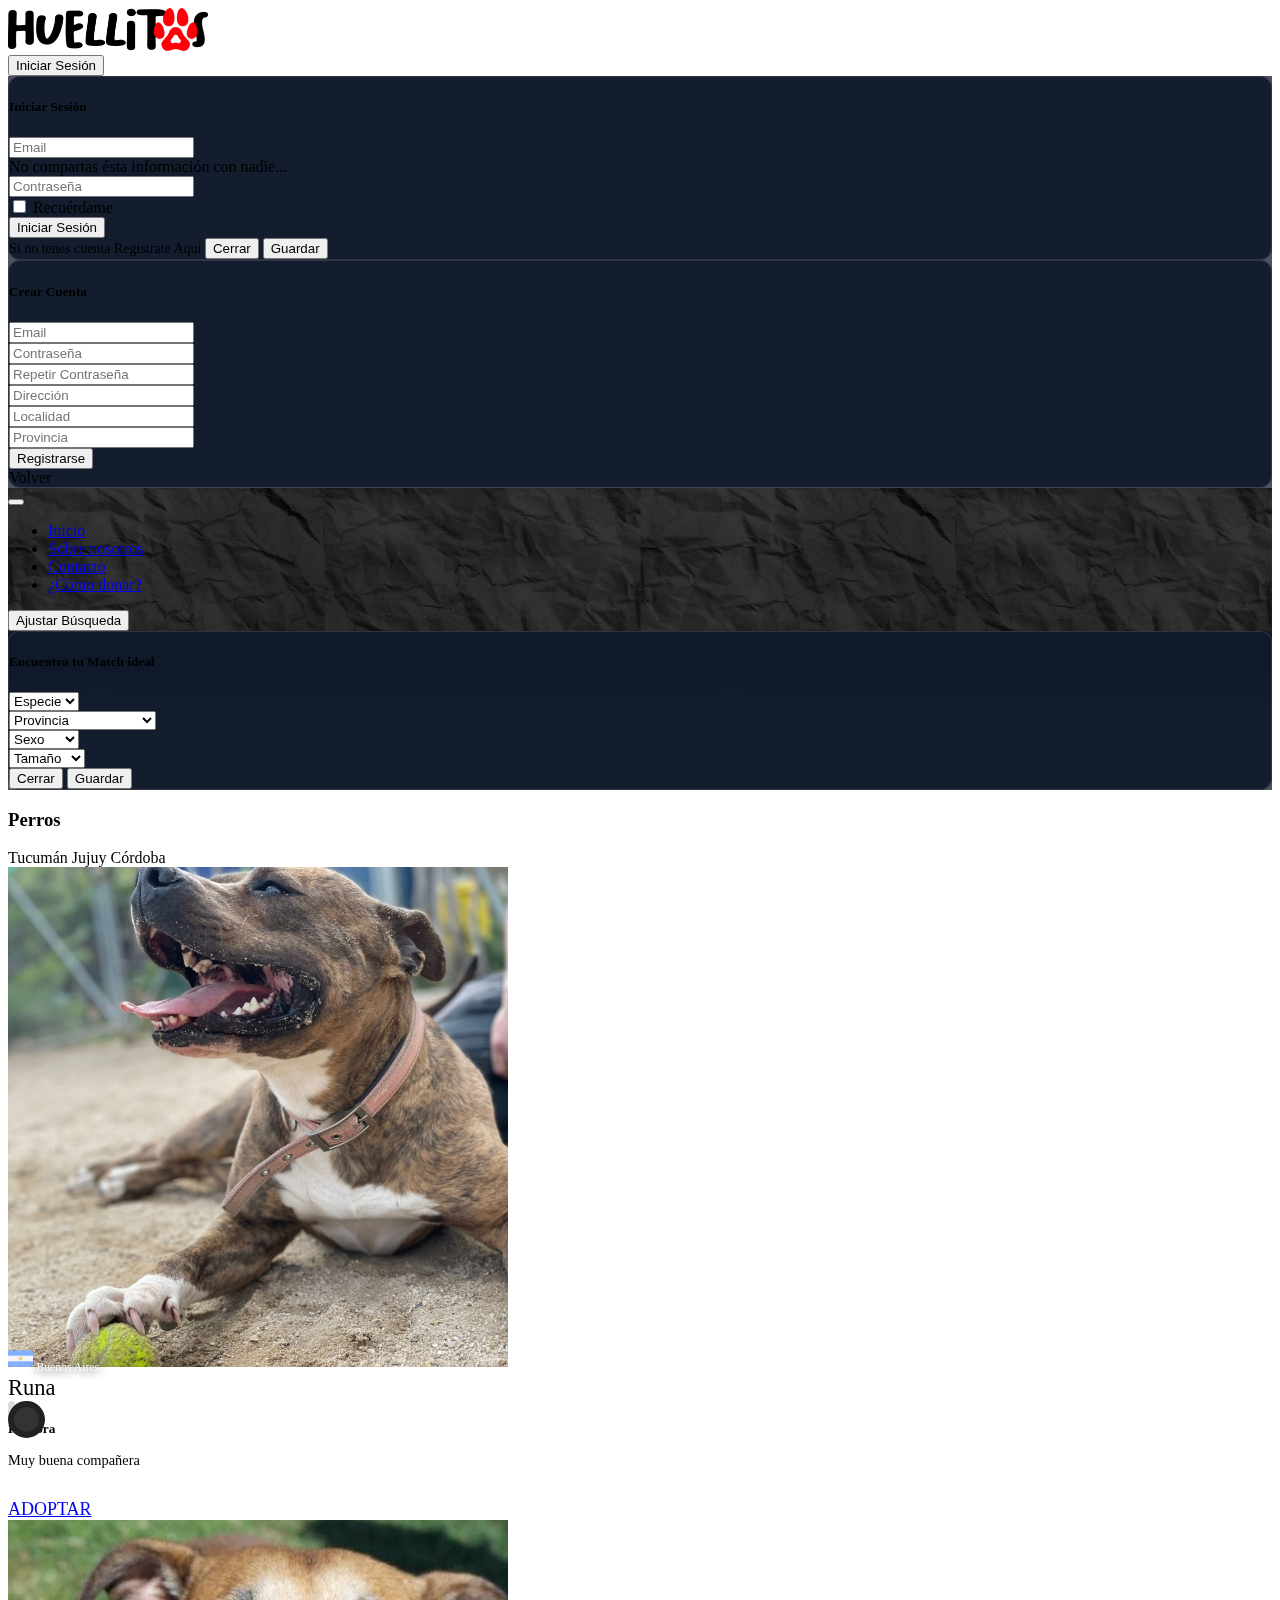
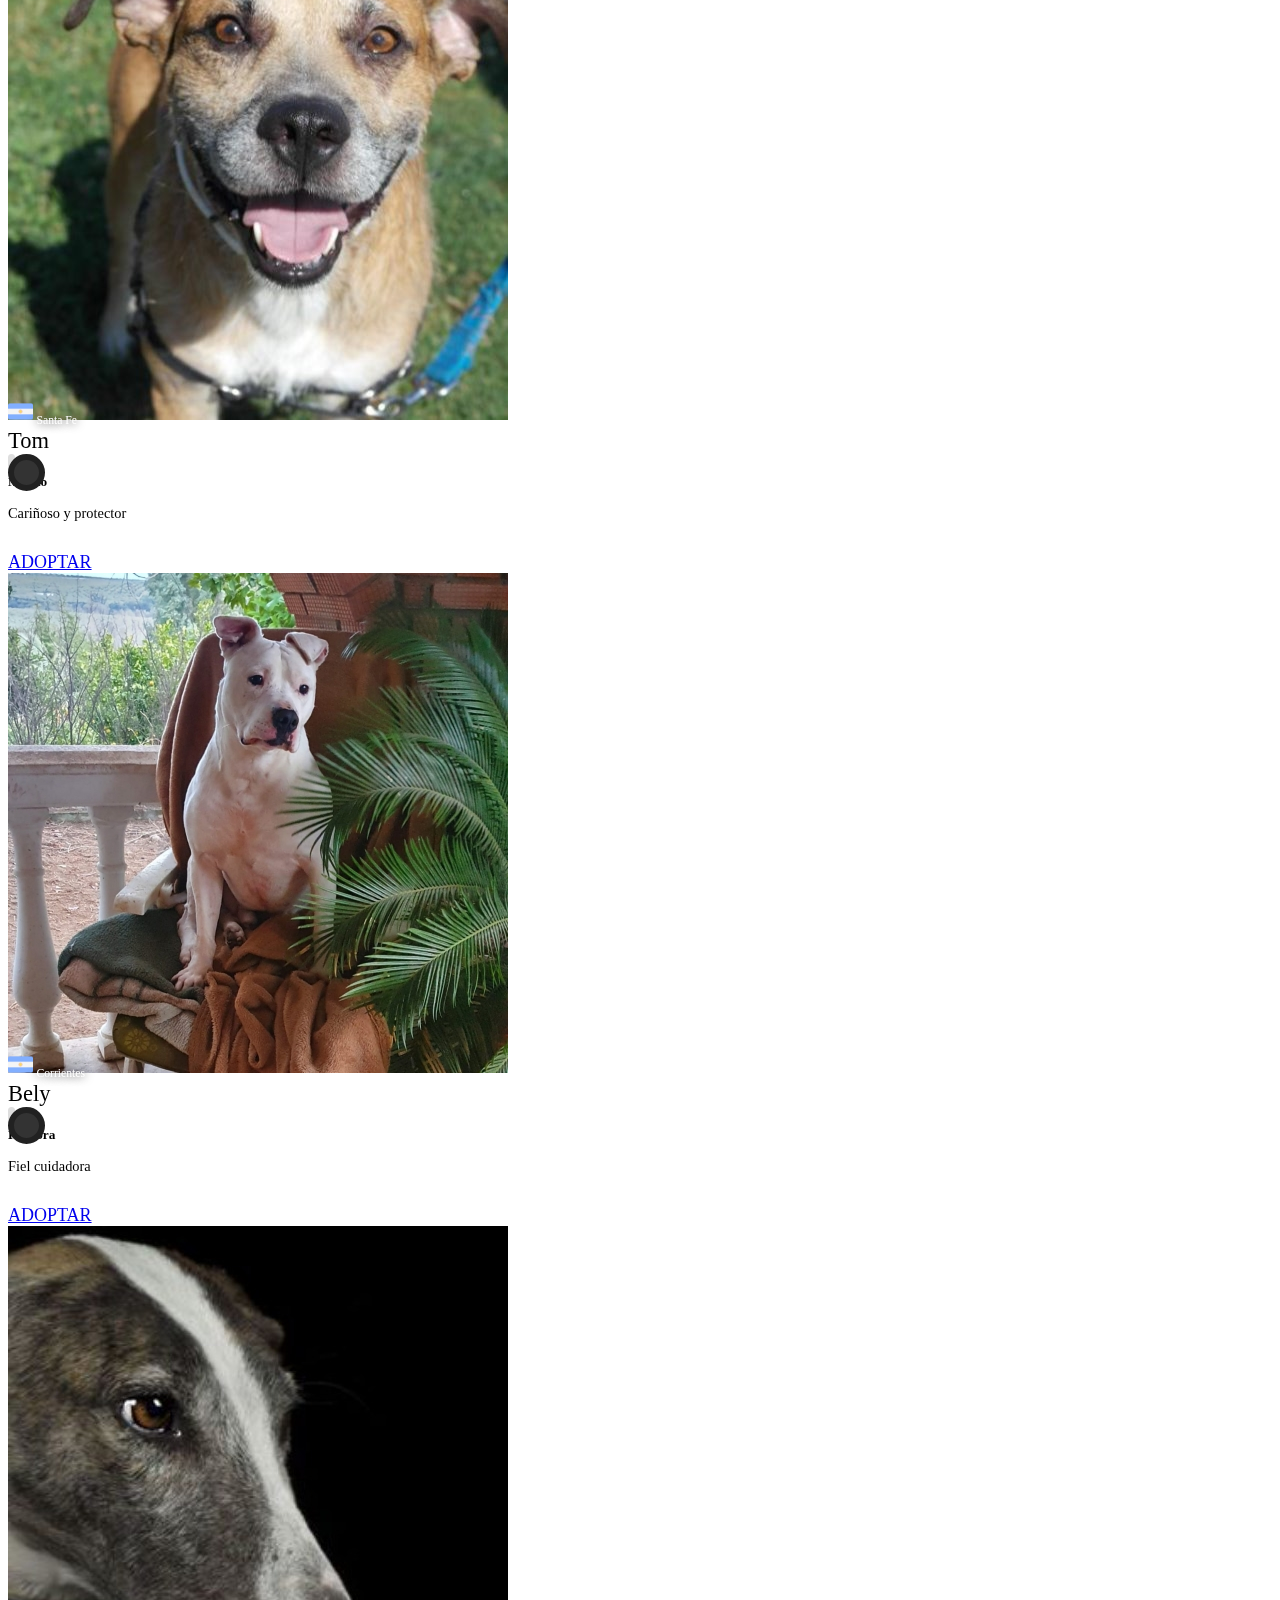
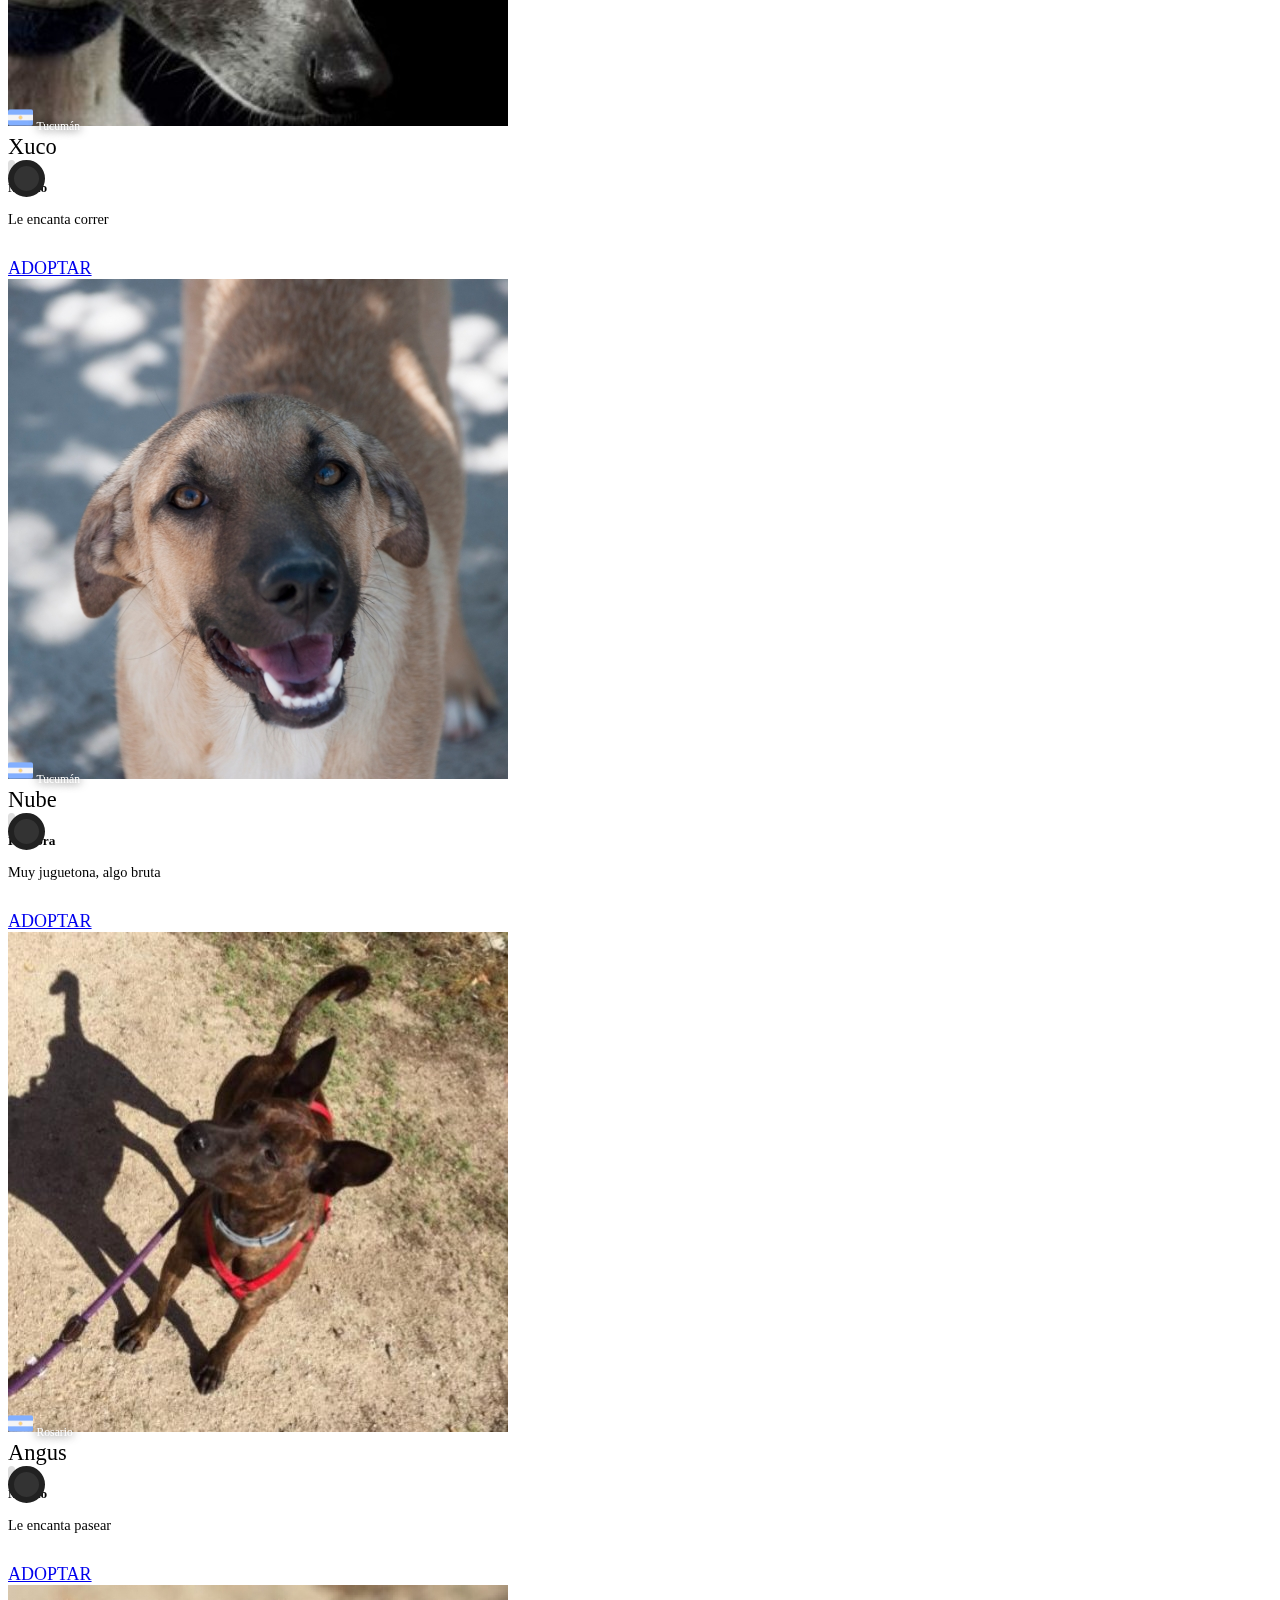
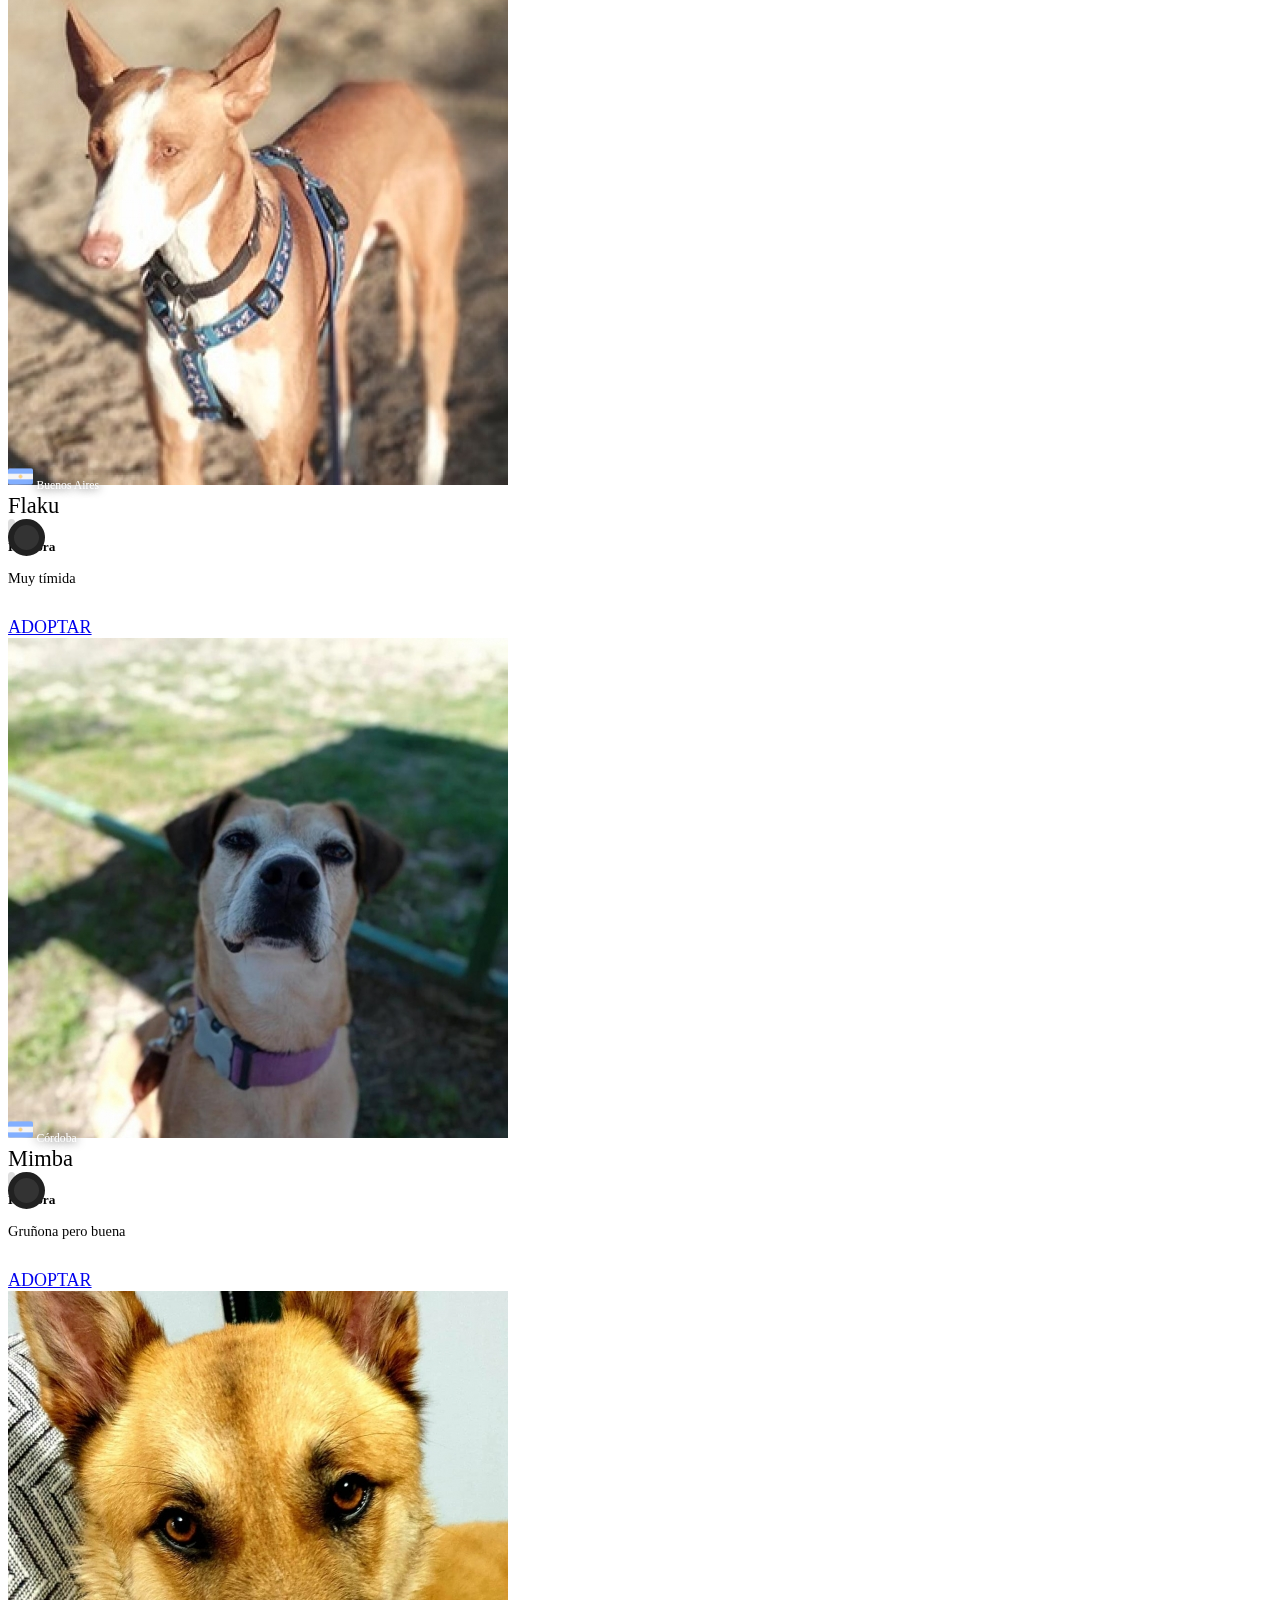
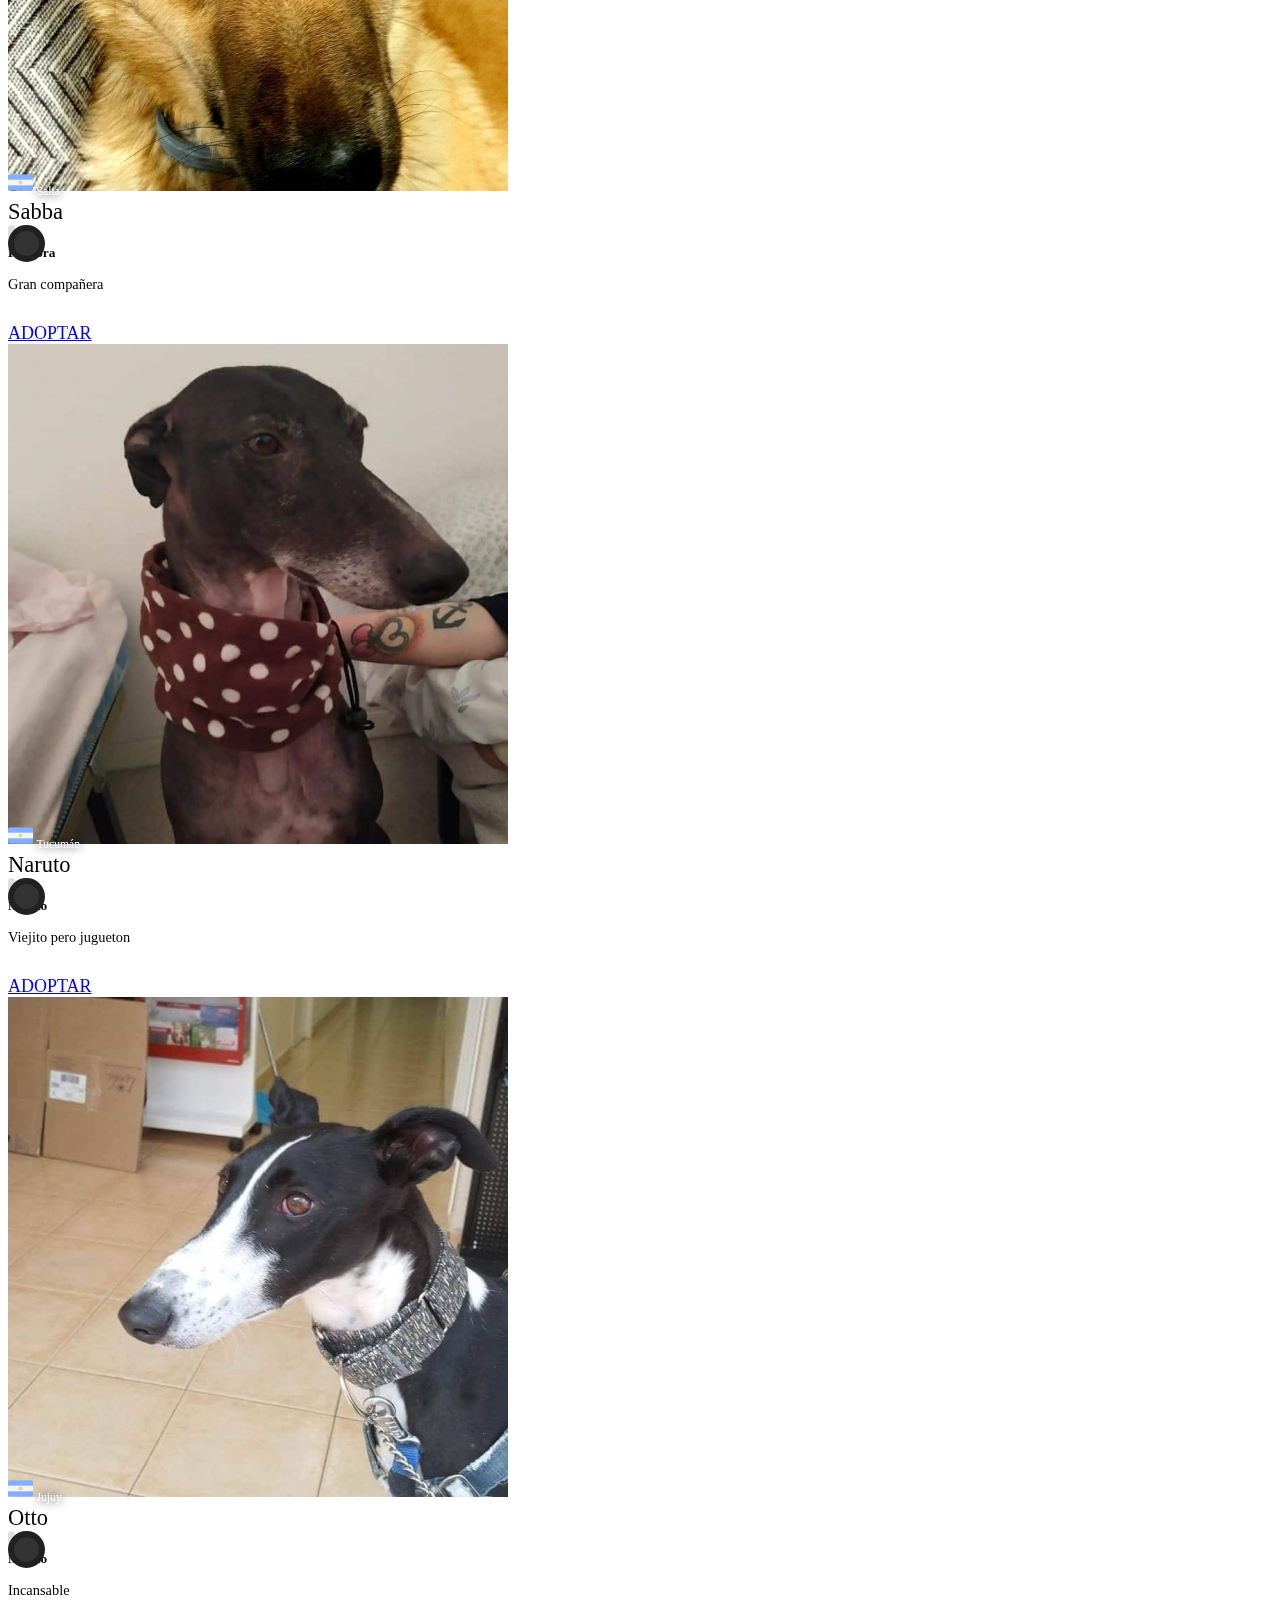
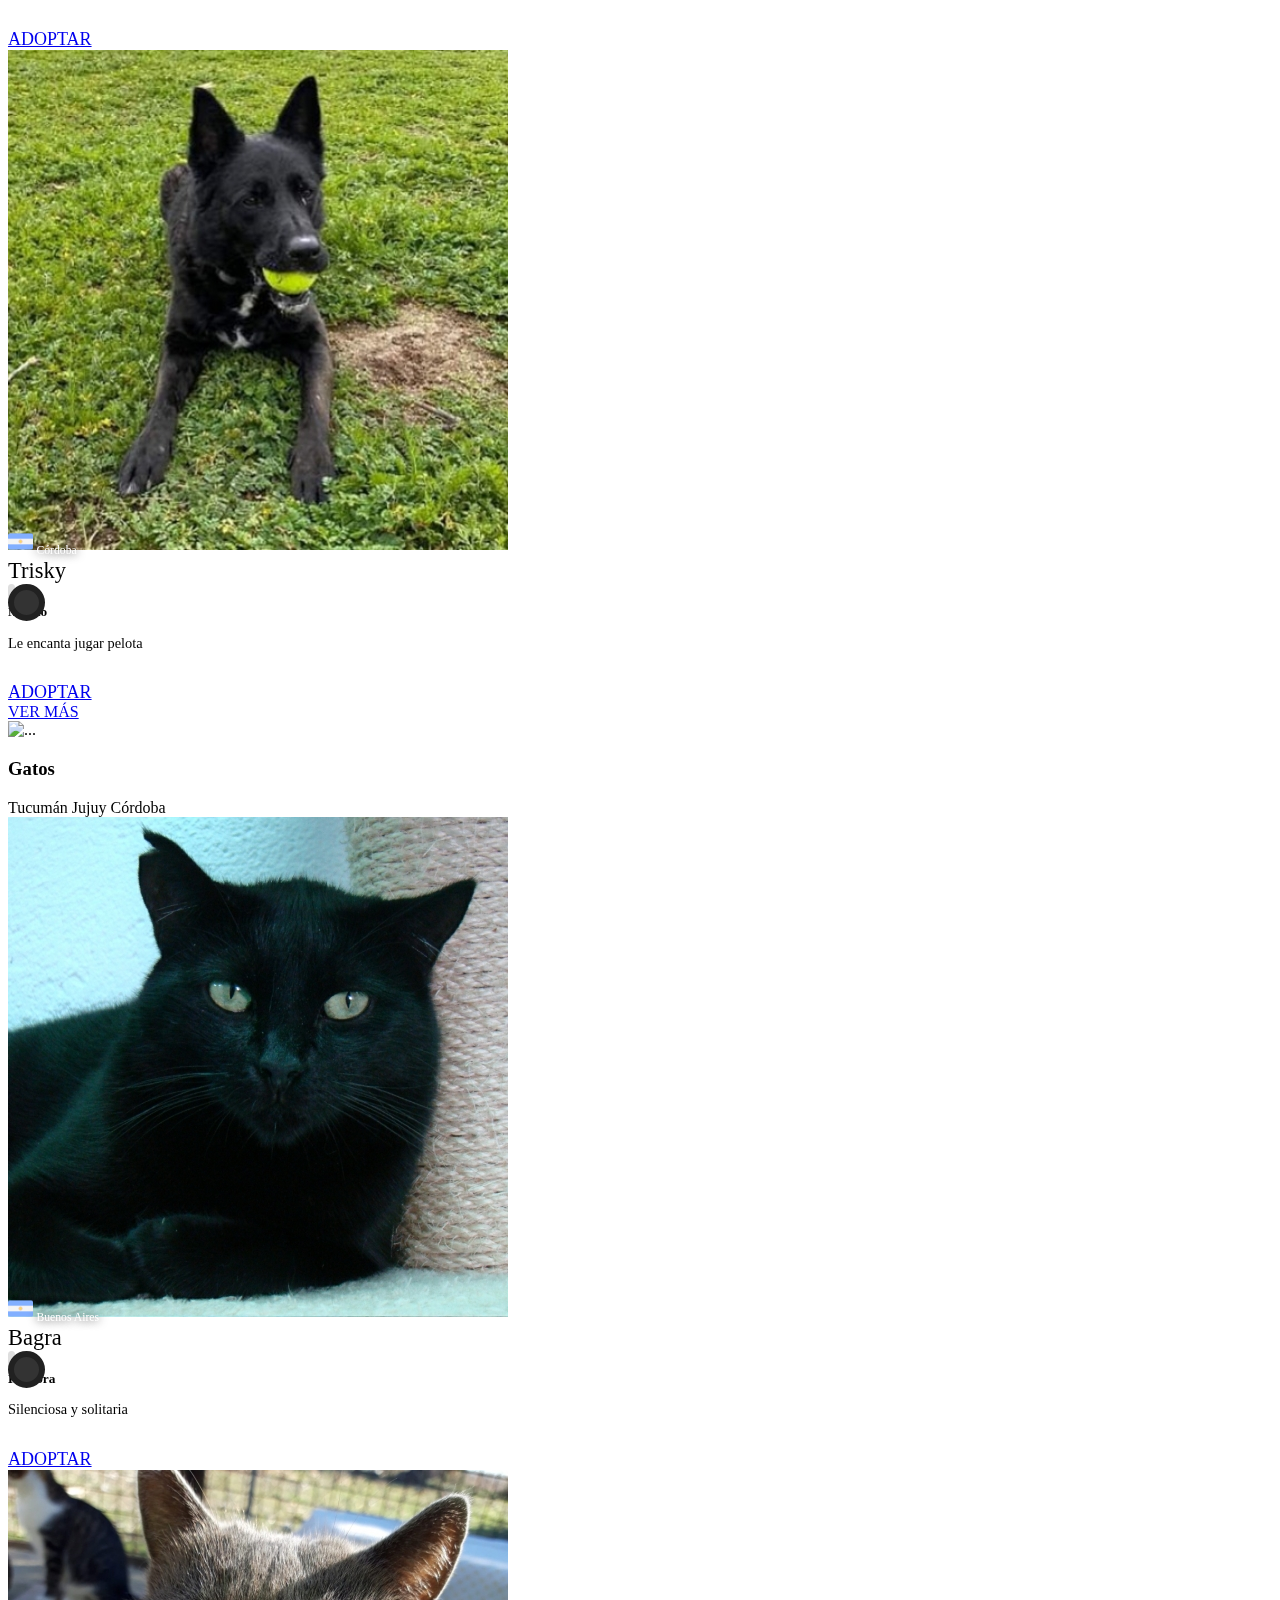
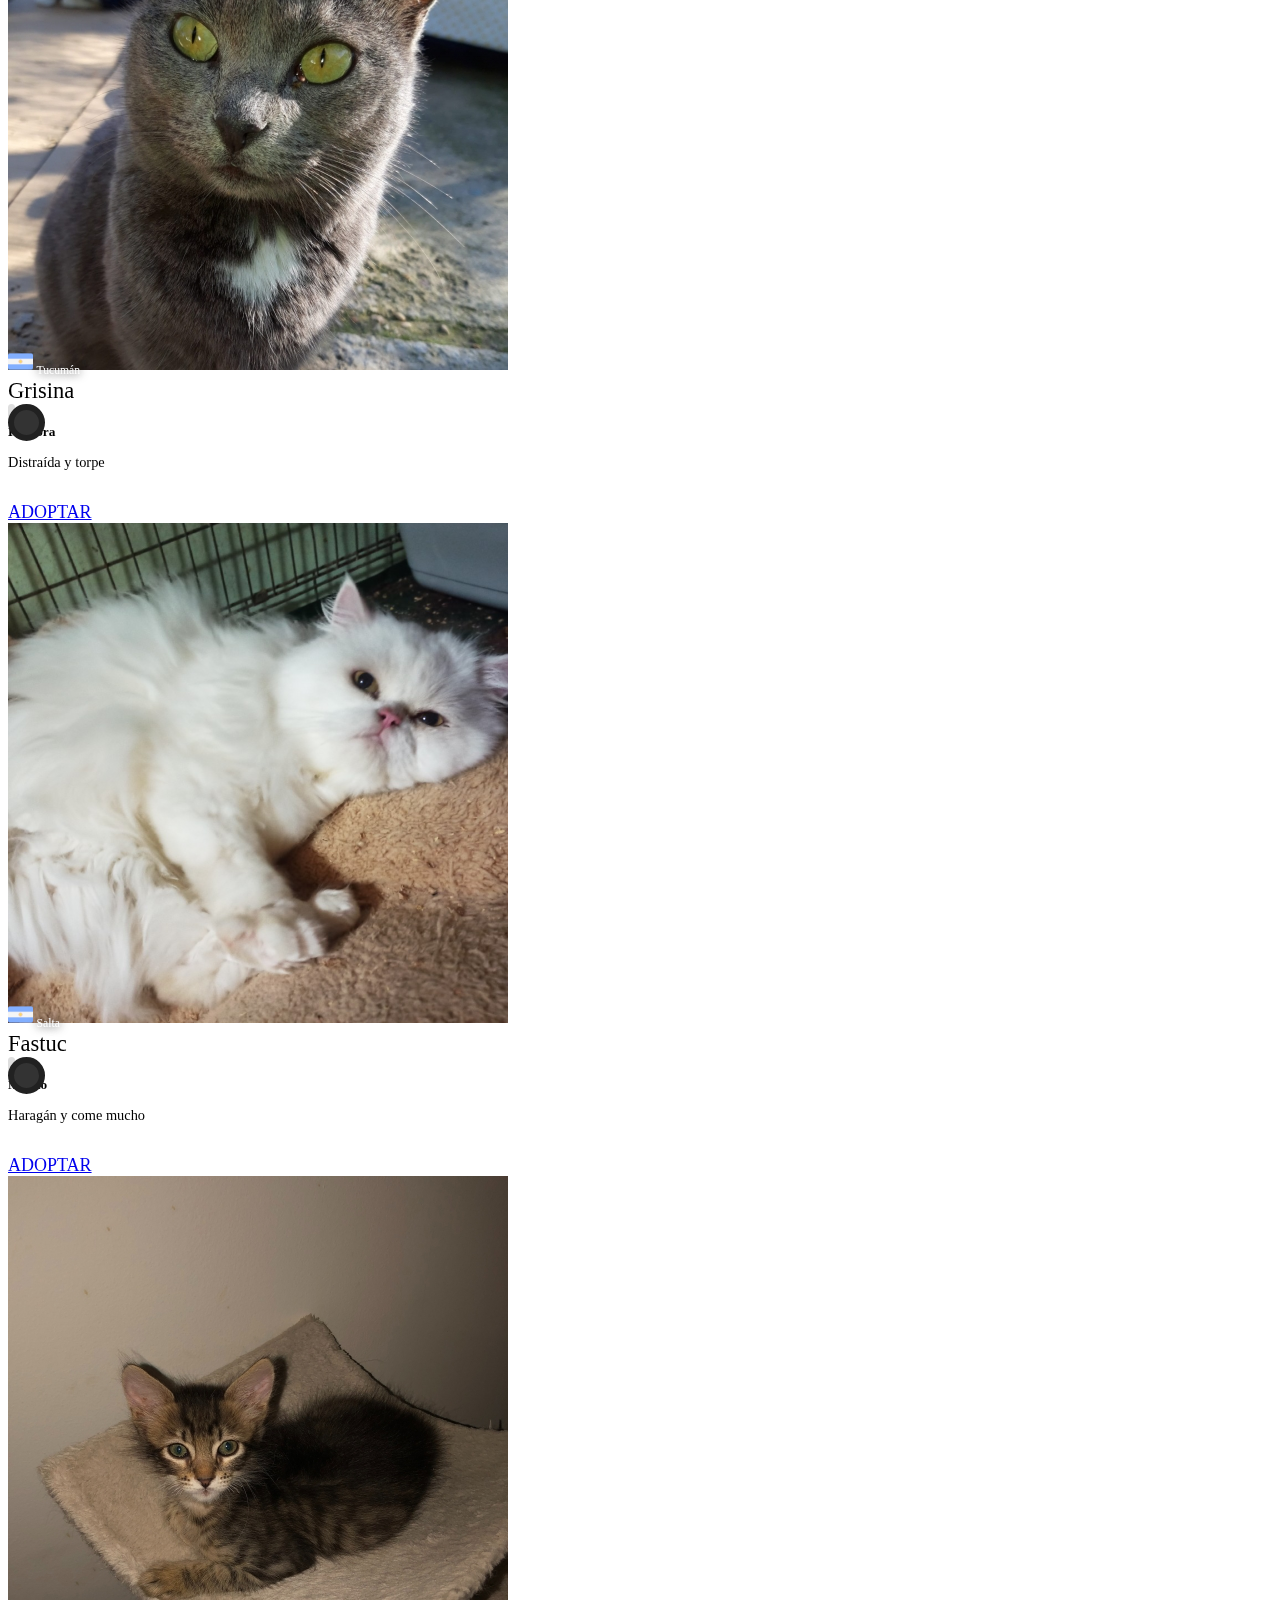
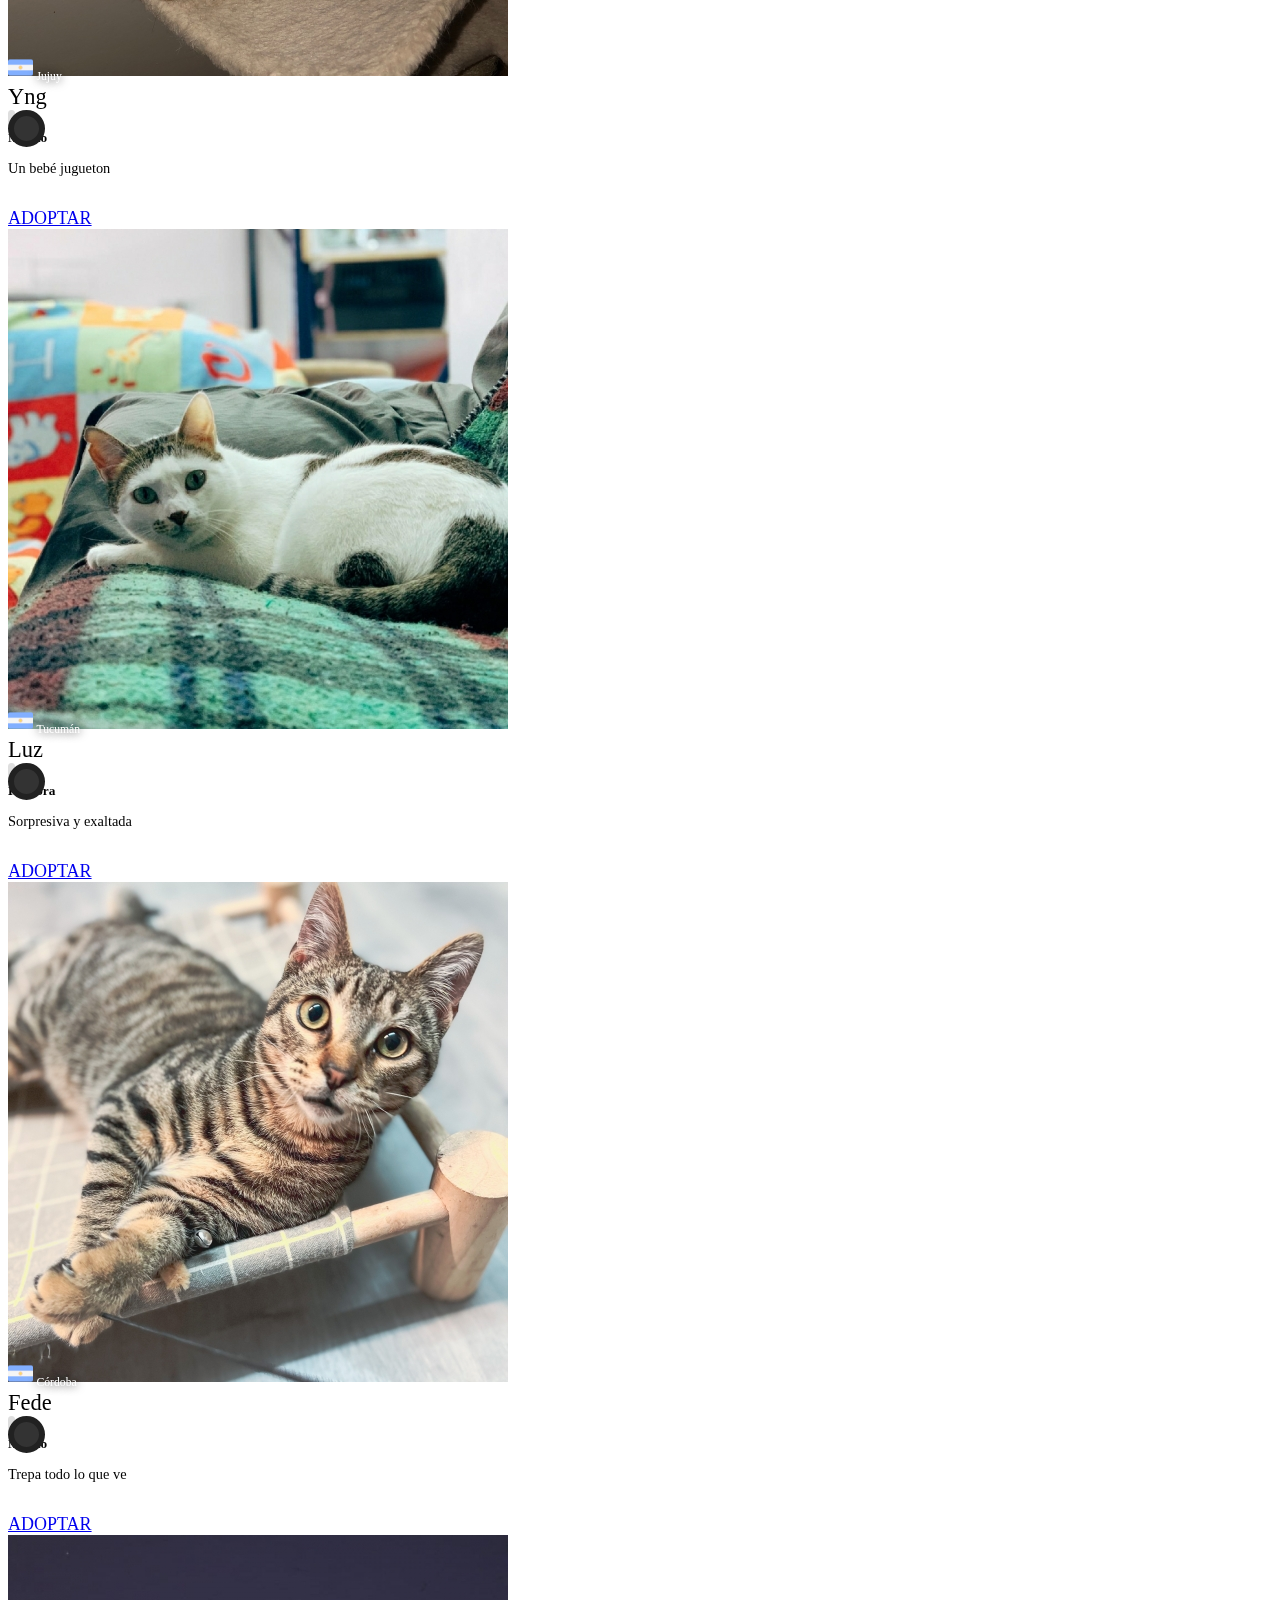
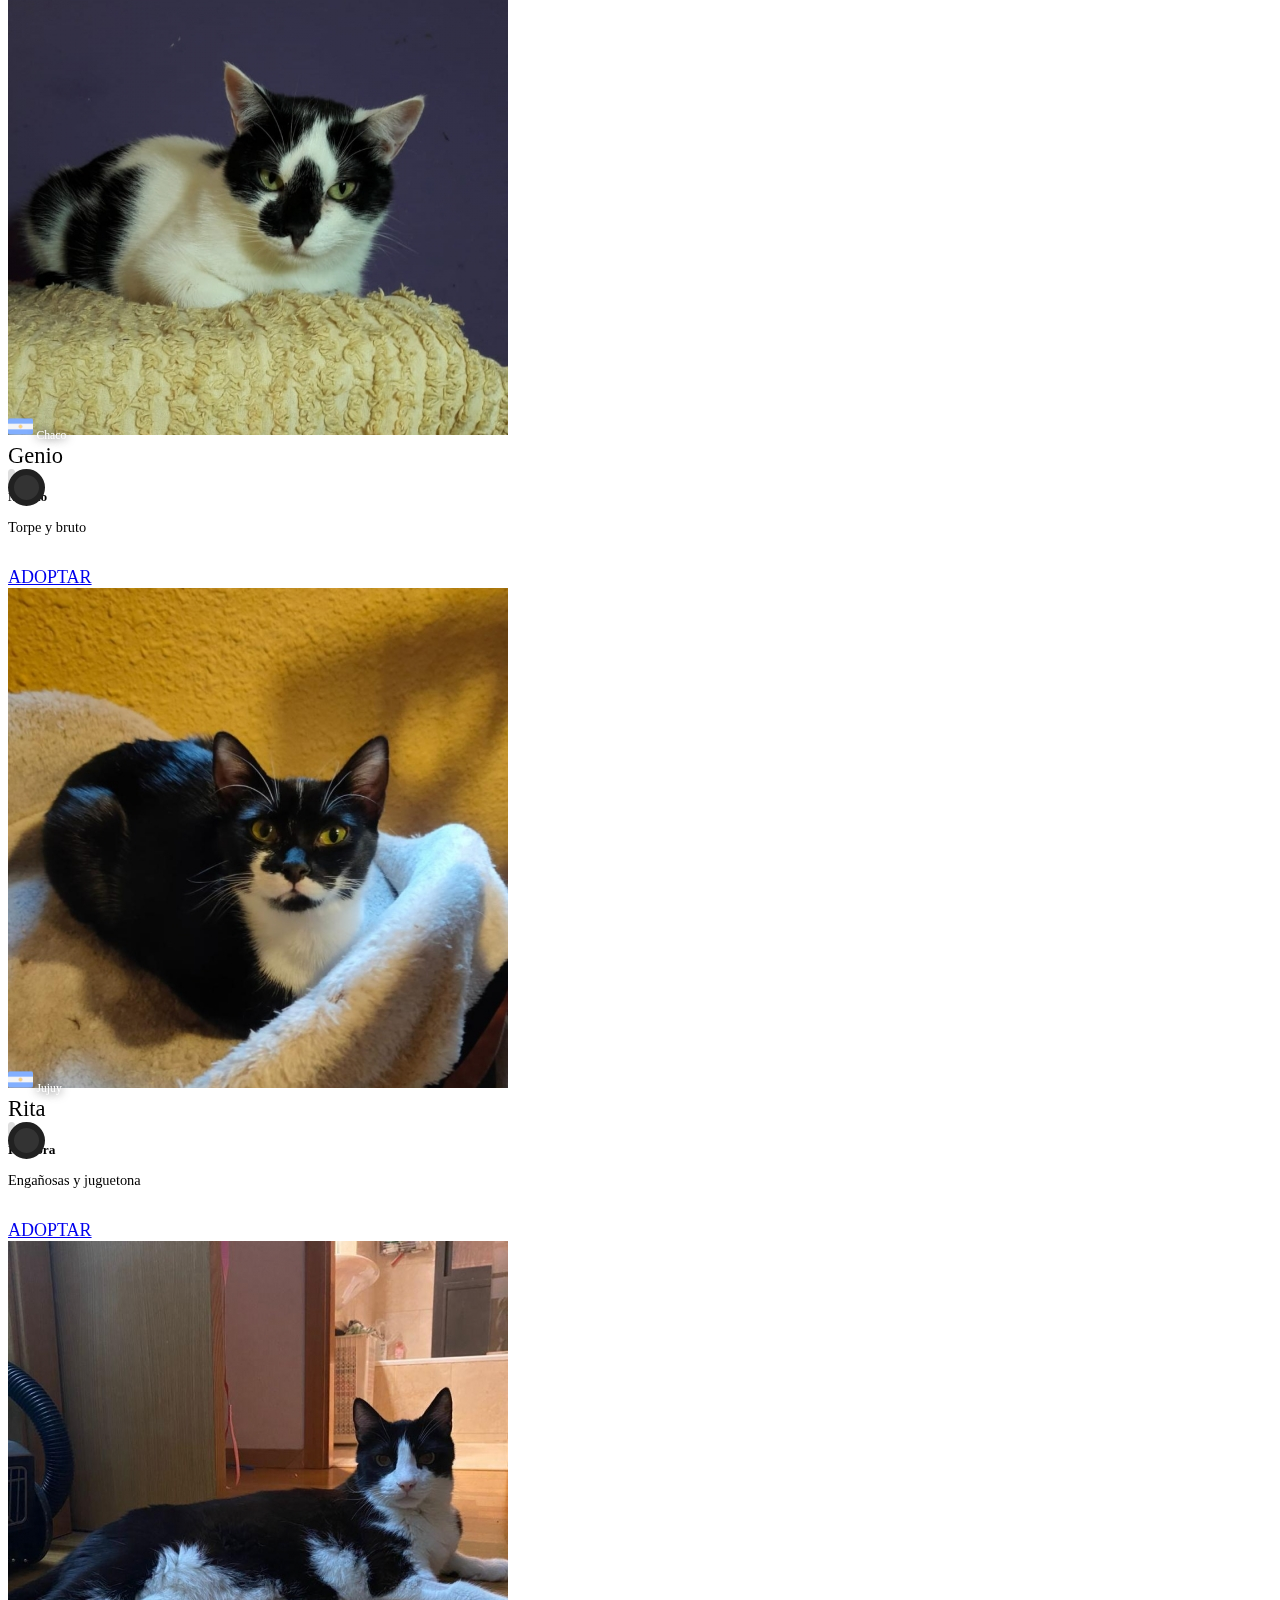
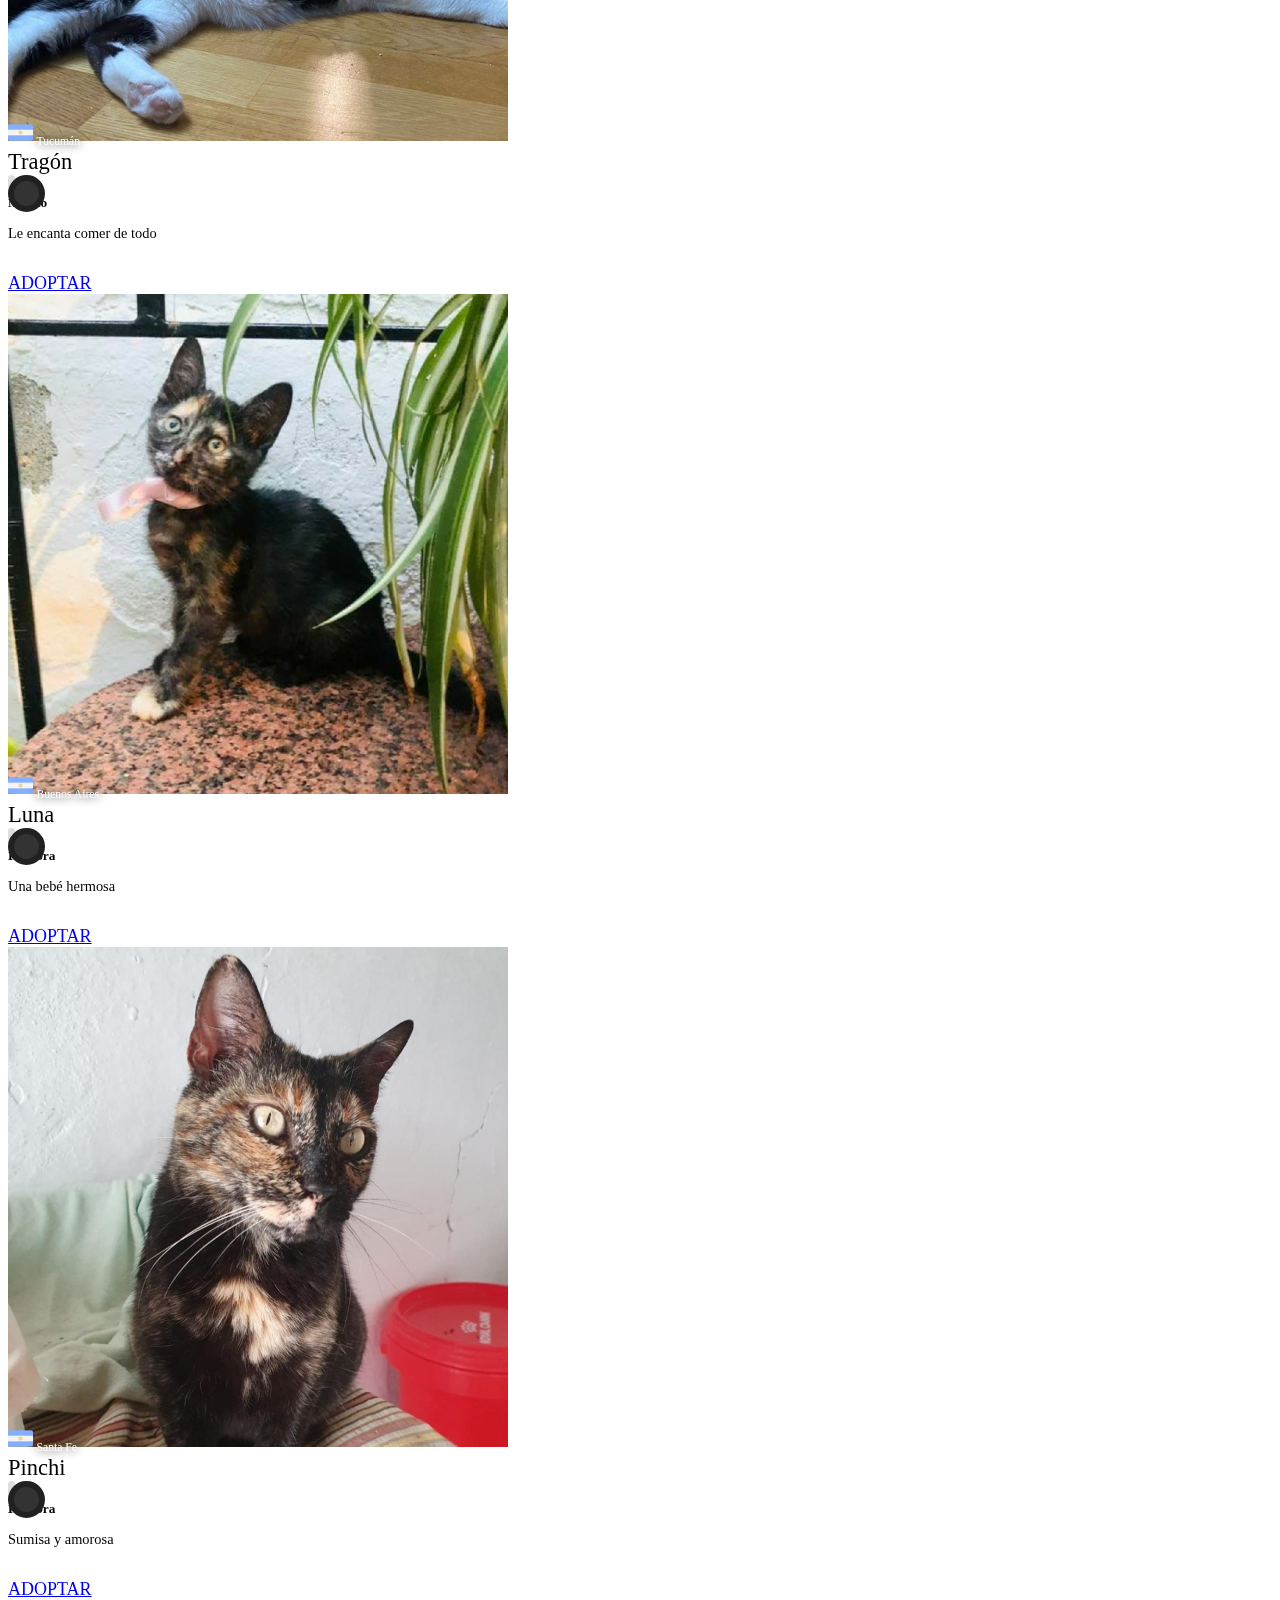
==== index.html @ 25c90ca7 "first commit" ====
<!DOCTYPE html>
<html lang="en">
  <head>
    <meta charset="UTF-8" />
    <meta http-equiv="X-UA-Compatible" content="IE=edge" />
    <meta name="viewport" content="width=device-width, initial-scale=1.0" />
    <link
      href="https://cdn.jsdelivr.net/npm/bootstrap@5.1.3/dist/css/bootstrap.min.css"
      rel="stylesheet"
      integrity="sha384-1BmE4kWBq78iYhFldvKuhfTAU6auU8tT94WrHftjDbrCEXSU1oBoqyl2QvZ6jIW3"
      crossorigin="anonymous"
    />
    <link rel="stylesheet" href="./Styles/style.css">
    <title>Huellitas</title>
    <link rel="shortcut icon" href="./img/fav icon.png" type="png">
  </head>
  <body>
    <!-------------------------------------------------- HEADER -------------------------------------------------->
    <header>
      <!---------------------------------- Navbar de inicio sesión ----------------------------------->
      <nav class="navbar d-flex justify-content-center btop-fondo">
        <div class="container-fluid row px-0">
          <a class="navbar-brand me-0 px-3 p-0 col-6" href="#"><img src="./img/logo negro.png" class="img-fluid" alt="Logo" width="200vw"></a>
          <form class="d-flex col-6 justify-content-end">
            <button type="button" class="btn text-nowrap btn-light rounded-pill border-0 boton-h1" data-bs-toggle="modal" data-bs-target="#exampleModal">
              Iniciar Sesión
            </button>
            <!-- Modal -->
            <div class="modal fade modal-bg" id="exampleModal" tabindex="-1" aria-labelledby="exampleModalLabel" aria-hidden="true">
              <div class="modal-dialog">
                <div class="modal-content card-login mt-5">
                  <div class="container pt-3">
                    <h5 class="modal-title text-light" id="exampleModalLabel">Iniciar Sesión</h5>
                  </div>
                  <div class="modal-body">
                    <form>
                      <div class="container mb-3 col-11 px-0">
                        <input type="email" class="form-control" id="exampleInputEmail1" aria-describedby="emailHelp" placeholder="Email">
                        <div id="emailHelp" class="form-text">No compartas ésta información con nadie...</div>
                      </div>
                      <div class="container mb-3 col-11 px-0">
                        <input type="password" class="form-control" id="exampleInputPassword1" placeholder="Contraseña">
                      </div>
                      <div class="mb-3 ps-5 form-check text-light">
                        <input type="checkbox" class="form-check-input" id="exampleCheck1">
                        <label class="form-check-label" for="exampleCheck1">Recuérdame</label>
                      </div>
                      <div class="row submitbtn justify-content-center">
                        <button type="submit" class="btn btn-warning col-8">Iniciar Sesión</button>
                      </div>
                    </form>
                  </div>
                  <div class="container justify-content-center">
                    <div class="row col-12 m-0 pb-3 align-items-center">
                      <span class="register col-12 col-lg-6 px-0 text-center text-light registrate">Si no tenes cuenta Registrate
                        <a class="btn text-primary px-0 registrate-aqui" data-bs-target="#exampleModalToggle2" data-bs-toggle="modal">Aqui</a>
                      </span>
                      <button type="button" class="btn col-6 col-lg-3 d-flex justify-content-center text-light boton-hov" data-bs-dismiss="modal">Cerrar</button>
                      <button type="button" class="btn col-6 col-lg-3 d-flex justify-content-center text-light boton-hov">Guardar</button>
                    </div>
                  </div>
                </div>
              </div>
            </div>
          </form>
          <div class="modal fade modal-bg" id="exampleModalToggle2" aria-hidden="true" aria-labelledby="exampleModalToggleLabel2" tabindex="-1">
            <div class="modal-dialog modal-dialog-centered">
              <div class="modal-content card-login">
                <div>
                  <h5 class="modal-title text-light container pt-3" id="exampleModalToggleLabel2">Crear Cuenta</h5>
                </div>
                <div class="modal-body">
                  <form class="row g-3">
                    <div class="col-md-12 mt-0">
                      <label for="inputEmail4" class="form-label"></label>
                      <input type="email" class="form-control" id="inputEmail4" placeholder="Email">
                    </div>
                    <div class="col-md-6">
                      <label for="inputPassword4" class="form-label"></label>
                      <input type="password" class="form-control" id="inputPassword4" placeholder="Contraseña">
                    </div>
                    <div class="col-md-6">
                      <label for="inputPassword4" class="form-label"></label>
                      <input type="password" class="form-control" id="inputPassword4" placeholder="Repetir Contraseña">
                    </div>
                    <div class="col-12">
                      <label for="inputAddress" class="form-label"></label>
                      <input type="text" class="form-control" id="inputAddress" placeholder="Dirección">
                    </div>
                    <div class="col-12">
                      <label for="inputAddress2" class="form-label"></label>
                      <input type="text" class="form-control" id="inputAddress2" placeholder="Localidad">
                    </div>
                    <div class="col-md-12">
                      <label for="inputCity" class="form-label"></label>
                      <input type="text" class="form-control" id="inputCity" placeholder="Provincia">
                    </div>
                    <div class="container py-3">
                      <div class="row">
                        <div class="d-flex col-6">
                          <button type="submit" class="btn btn-warning bg-lightblue border-0 boton-hov">Registrarse</button>
                        </div>
                        <div class="container d-flex justify-content-end col-6">
                          <a class="btn btn-warning border-0 boton-hov" data-bs-target="#exampleModal" data-bs-toggle="modal">Volver</a>
                        </div>
                      </div>
                    </div>
                  </form>
                </div>
              </div>
            </div>
          </div>
        </div>
      </nav>
    </header>
      <!--------------------------------------- Navbar de menu --------------------------------------------> 
      <nav class="navbar navbar-expand-lg navbar-dark d-flex justify-content-between bbot-fondo navbar-fix">
        <div class="container-fluid w-100 px-0">
          <div class="container col-6 px-0 mx-0">
            <button class="navbar-toggler border-0" type="button" data-bs-toggle="collapse" data-bs-target="#navbarTogglerDemo02" aria-controls="navbarTogglerDemo02" aria-expanded="false" aria-label="Toggle navigation">
              <span class="navbar-toggler-icon"></span>
            </button>
            <div class="collapse navbar-collapse" id="navbarTogglerDemo02">
              <ul class="navbar-nav me-auto mb-2 mb-lg-0">
                <li class="nav-item">
                  <a class="nav-link px-3 text-light" aria-current="page" href="#">Inicio</a>
                </li>
                <li class="nav-item">
                  <a class="nav-link px-3 text-light" href="#nosotros">Sobre nosotros</a>
                </li>
                <li class="nav-item">
                  <a class="nav-link px-3 text-light" href="#contacto">Contacto</a>
                </li>
                <li class="nav-item">
                  <a class="nav-link px-3 text-light" href="./pages/error404.html">¿Cómo donar?</a>
                </li>
              </ul>
            </div>
          </div>
          <form class="d-flex align-self-start col-6">
            <div class="container d-flex justify-content-end">
              <button type="button" class="btn btn-light rounded-pill px-1 border-0 boton-h2" data-bs-toggle="modal" data-bs-target="#modal-ayuda">Ajustar Búsqueda</button>
            </div>
            <!-- Modal -->
            <div class="modal fade modal-bg" id="modal-ayuda" tabindex="-1" aria-labelledby="exampleModalLabel" aria-hidden="true">
              <div class="modal-dialog">
                <div class="modal-content card-login mt-5">
                  <div class="container pt-3">
                    <h5 class="modal-title text-light text-center" id="exampleModalLabel1">Encuentra tu Match ideal</h5>
                  </div>
                  <div class="modal-body row">
                    <div class="col-6 mb-4">
                      <select class="form-select" aria-label="Default select example">
                        <option selected>Especie</option>
                        <option value="1">Perro</option>
                        <option value="2">Gato</option>
                      </select>
                  </div>
                    <div class="col-6 mb-4">
                      <select class="form-select" aria-label="Default select example">
                        <option selected>Provincia</option>
                        <option value="Buenos Aires">Buenos Aires</option>
                        <option value="Buenos Aires Capital">Buenos Aires Capital</option>
                        <option value="Catamarca">Catamarca</option>
                        <option value="Chaco">Chaco</option>
                        <option value="Chubut">Chubut</option>
                        <option value="Cordoba">Cordoba</option>
                        <option value="Corrientes">Corrientes</option>
                        <option value="Entre Rios">Entre Rios</option>
                        <option value="Formosa">Formosa</option>
                        <option value="Jujuy">Jujuy</option>
                        <option value="La Pampa">La Pampa</option>
                        <option value="La Rioja">La Rioja</option>
                        <option value="Mendoza">Mendoza</option>
                        <option value="Misiones">Misiones</option>
                        <option value="Neuquen">Neuquen</option>
                        <option value="Rio Negro">Rio Negro</option>
                        <option value="Salta">Salta</option>
                        <option value="San Juan">San Juan</option>
                        <option value="San Luis">San Luis</option>
                        <option value="Santa Cruz">Santa Cruz</option>
                        <option value="Santa Fe">Santa Fe</option>
                        <option value="Santiago del Estero">Santiago del Estero</option>
                        <option value="Tierra del Fuego">Tierra del Fuego</option>
                        <option value="Tucuman">Tucuman</option>
                      </select>
                    </div>
                    <div class="col-6 mb-2">
                      <select class="form-select" aria-label="Default select example">
                        <option selected>Sexo</option>
                        <option value="1">Macho</option>
                        <option value="2">Hembra</option>
                      </select>
                    </div>
                    <div class="col-6 mb-2">
                      <select class="form-select" aria-label="Default select example">
                        <option selected>Tamaño</option>
                        <option value="mini">Mini</option>
                        <option value="pequeño">Pequeño</option>
                        <option value="mediano">Mediano</option>
                        <option value="grande">Grande</option>
                        <option value="gigante">Gigante</option>
                      </select>
                    </div>
                  </div>
                  <div class="container pb-4">
                    <div class="row d-flex justify-content-center ">
                      <button type="button" class="btn btn-warning border-0 col-4 container text-light boton-hov" data-bs-dismiss="modal">Cerrar</button>
                      <button type="button" class="btn btn-warning border-0 col-4 container text-light boton-hov">Guardar</button>
                    </div>
                  </div>
                </div>
              </div>
            </div>
          </form>
        </div>
      </nav>
    <!-------------------------------------------------- MAIN -------------------------------------------------->
    <main>
      <!---------------------------- PERROS ---------------------------->
      <div class="container mt-2">
        <div class="container py-3">
          <div class="row">
            <h3 class="px-1 col-12 col-sm-3 col-md-2 col-lg-2 col-xl-1 d-flex align-self-center">Perros</h3>
            <span class="px-1 col-1 d-flex justify-content-center align-self-center text-secondary"><ion-icon name="home-outline"></ion-icon></span>
            <span class="px-1 col-3 col-sm-2 col-md-2 col-lg-1 d-flex justify-content-center align-self-center text-secondary">Tucumán</span>
            <span class="px-1 col-3 col-sm-2 col-md-2 col-lg-1 d-flex justify-content-center align-self-center text-secondary">Jujuy</span>
            <span class="px-1 col-3 col-sm-2 col-md-2 col-lg-1 d-flex justify-content-center align-self-center text-secondary">Córdoba</span>
          </div>
        </div>
        <div class="row">
          <!-- CARD 1 -->
          <div class="card col-6 col-sm-4 col-lg-3 col-xxl-2 px-1 mb-2" style="padding: 0; border: 0;">
            <img src="./img/cards/Perros/card1.jpg" class="card-img-top rounded-top" alt="foto">
            <div class="container ps-2 region-card">
              <img class="align-self-center" src="./img/icon arg.png" alt="Argentina" width="25px">
              <small class="text-light align-self-center">Buenos Aires</small>
            </div>
            <div class="card-body border border-ligth rounded-bottom">
              <div class="container px-0">
                <div class="row">
                  <span class="card-title text-nowrap col-6 fw-bold" style="font-size: 2.5vh;">Runa</span>
                  <div class="d-flex col-6 justify-content-end">
                    <label class="boton-fav">
                      <input type="checkbox">
                      <span><ion-icon name="heart"></ion-icon></span>
                    </label>
                  </div>
                </div>
              </div>
              <div style="height: 80px;">
                <small><b class="text-secondary">Hembra</b></small>
                <p class="card-text text-secondary" style="font-size: 1.6vh;">Muy buena compañera</p>
              </div>
              <a href="./pages/card1.html" class="btn btn-warning d-flex justify-content-center" style="font-size: 2vh;">ADOPTAR</a>
            </div>
          </div>
            <!-- CARD 2 -->
          <div class="card col-6 col-sm-4 col-lg-3 col-xxl-2 px-1 mb-2" style="padding: 0; border: 0;">
            <img src="./img/cards/Perros/card2.jpg" class="card-img-top rounded-top" alt="foto">
            <div class="container ps-2 region-card">
              <img class="align-self-center" src="./img/icon arg.png" alt="Argentina" width="25px">
              <small class="text-light align-self-center">Santa Fe</small>
            </div>
            <div class="card-body border border-ligth rounded-bottom">
              <div class="container px-0">
                <div class="row">
                  <span class="card-title text-nowrap col-6 fw-bold" style="font-size: 2.5vh;">Tom</span>
                  <div class="d-flex col-6 justify-content-end">
                    <label class="boton-fav">
                      <input type="checkbox">
                      <span><ion-icon name="heart"></ion-icon></span>
                    </label>
                  </div>                  
                </div>
              </div>
              <div style="height: 80px;">
                <small><b class="text-secondary">Macho</b></small>
                <p class="card-text text-secondary" style="font-size: 1.6vh;">Cariñoso y protector</p>
              </div>
              <a href="#" class="btn btn-warning d-flex justify-content-center" style="font-size: 2vh;">ADOPTAR</a>
            </div>
          </div>
          <!-- CARD 3 -->
          <div class="card col-6 col-sm-4 col-lg-3 col-xxl-2 px-1 mb-2" style="padding: 0; border: 0;">
            <img src="./img/cards/Perros/card3.jpg" class="card-img-top rounded-top" alt="foto">
            <div class="container ps-2 region-card">
              <img class="align-self-center" src="./img/icon arg.png" alt="Argentina" width="25px">
              <small class="text-light align-self-center">Corrientes</small>
            </div>
            <div class="card-body border border-ligth rounded-bottom">
              <div class="container px-0">
                <div class="row">
                  <span class="card-title text-nowrap col-6 fw-bold" style="font-size: 2.5vh;">Bely</span>
                  <div class="d-flex col-6 justify-content-end">
                    <label class="boton-fav">
                      <input type="checkbox">
                      <span><ion-icon name="heart"></ion-icon></span>
                    </label>
                  </div>                  
                </div>
              </div>
              <div style="height: 80px;">
                <small><b class="text-secondary">Hembra</b></small>
                <p class="card-text text-secondary" style="font-size: 1.6vh;">Fiel cuidadora</p>
              </div>
              <a href="#" class="btn btn-warning d-flex justify-content-center" style="font-size: 2vh;">ADOPTAR</a>
            </div>
          </div>
          <!-- CARD 4 -->
          <div class="card col-6 col-sm-4 col-lg-3 col-xxl-2 px-1 mb-2" style="padding: 0; border: 0;">
            <img src="./img/cards/Perros/card4.jpg" class="card-img-top rounded-top" alt="foto">
            <div class="container ps-2 region-card">
              <img class="align-self-center" src="./img/icon arg.png" alt="Argentina" width="25px">
              <small class="text-light align-self-center">Tucumán</small>
            </div>
            <div class="card-body border border-ligth rounded-bottom">
              <div class="container px-0">
                <div class="row">
                  <span class="card-title text-nowrap col-6 fw-bold" style="font-size: 2.5vh;">Xuco</span>
                  <div class="d-flex col-6 justify-content-end">
                    <label class="boton-fav">
                      <input type="checkbox">
                      <span><ion-icon name="heart"></ion-icon></span>
                    </label>
                  </div>                  
                </div>
              </div>
              <div style="height: 80px;">
                <small><b class="text-secondary">Macho</b></small>
                <p class="card-text text-secondary" style="font-size: 1.6vh;">Le encanta correr</p>
              </div>
              <a href="#" class="btn btn-warning d-flex justify-content-center" style="font-size: 2vh;">ADOPTAR</a>
            </div>
          </div>
          <!-- CARD 5 -->
          <div class="card col-6 col-sm-4 col-lg-3 col-xxl-2 px-1 mb-2" style="padding: 0; border: 0;">
            <img src="./img/cards/Perros/card5.jpg" class="card-img-top rounded-top" alt="foto">
            <div class="container ps-2 region-card">
              <img class="align-self-center" src="./img/icon arg.png" alt="Argentina" width="25px">
              <small class="text-light align-self-center">Tucumán</small>
            </div>
            <div class="card-body border border-ligth rounded-bottom">
              <div class="container px-0">
                <div class="row">
                  <span class="card-title text-nowrap col-6 fw-bold" style="font-size: 2.5vh;">Nube</span>
                  <div class="d-flex col-6 justify-content-end">
                    <label class="boton-fav">
                      <input type="checkbox">
                      <span><ion-icon name="heart"></ion-icon></span>
                    </label>
                  </div>                  
                </div>
              </div>
              <div style="height: 80px;">
                <small><b class="text-secondary">Hembra</b></small>
                <p class="card-text text-secondary" style="font-size: 1.6vh;">Muy juguetona, algo bruta</p>
              </div>
              <a href="#" class="btn btn-warning d-flex justify-content-center" style="font-size: 2vh;">ADOPTAR</a>
            </div>
          </div>
          <!-- CARD 6 -->
          <div class="card col-6 col-sm-4 col-lg-3 col-xxl-2 px-1 mb-2" style="padding: 0; border: 0;">
            <img src="./img/cards/Perros/card6.jpg" class="card-img-top rounded-top" alt="foto">
            <div class="container ps-2 region-card">
              <img class="align-self-center" src="./img/icon arg.png" alt="Argentina" width="25px">
              <small class="text-light align-self-center">Rosario</small>
            </div>
            <div class="card-body border border-ligth rounded-bottom">
              <div class="container px-0">
                <div class="row">
                  <span class="card-title text-nowrap col-6 fw-bold" style="font-size: 2.5vh;">Angus</span>
                  <div class="d-flex col-6 justify-content-end">
                    <label class="boton-fav">
                      <input type="checkbox">
                      <span><ion-icon name="heart"></ion-icon></span>
                    </label>
                  </div>                  
                </div>
              </div>
              <div style="height: 80px;">
                <small><b class="text-secondary">Macho</b></small>
                <p class="card-text text-secondary" style="font-size: 1.6vh;">Le encanta pasear</p>
              </div>
              <a href="#" class="btn btn-warning d-flex justify-content-center" style="font-size: 2vh;">ADOPTAR</a>
            </div>
          </div
          ><!-- CARD 7 -->
          <div class="card col-6 col-sm-4 col-lg-3 col-xxl-2 px-1 mb-2" style="padding: 0; border: 0;">
            <img src="./img/cards/Perros/card7.jpg" class="card-img-top rounded-top" alt="foto">
            <div class="container ps-2 region-card">
              <img class="align-self-center" src="./img/icon arg.png" alt="Argentina" width="25px">
              <small class="text-light align-self-center">Buenos Aires</small>
            </div>
            <div class="card-body border border-ligth rounded-bottom">
              <div class="container px-0">
                <div class="row">
                  <span class="card-title text-nowrap col-6 fw-bold" style="font-size: 2.5vh;">Flaku</span>
                  <div class="d-flex col-6 justify-content-end">
                    <label class="boton-fav">
                      <input type="checkbox">
                      <span><ion-icon name="heart"></ion-icon></span>
                    </label>
                  </div>                  
                </div>
              </div>
              <div style="height: 80px;">
                <small><b class="text-secondary">Hembra</b></small>
                <p class="card-text text-secondary" style="font-size: 1.6vh;">Muy tímida</p>
              </div>
              <a href="#" class="btn btn-warning d-flex justify-content-center" style="font-size: 2vh;">ADOPTAR</a>
            </div>
          </div>
          <!-- CARD 8 -->
          <div class="card col-6 col-sm-4 col-lg-3 col-xxl-2 px-1 mb-2" style="padding: 0; border: 0;">
            <img src="./img/cards/Perros/card8.jpg" class="card-img-top rounded-top" alt="foto">
            <div class="container ps-2 region-card">
              <img class="align-self-center" src="./img/icon arg.png" alt="Argentina" width="25px">
              <small class="text-light align-self-center">Córdoba</small>
            </div>
            <div class="card-body border border-ligth rounded-bottom">
              <div class="container px-0">
                <div class="row">
                  <span class="card-title text-nowrap col-6 fw-bold" style="font-size: 2.5vh;">Mimba</span>
                  <div class="d-flex col-6 justify-content-end">
                    <label class="boton-fav">
                      <input type="checkbox">
                      <span><ion-icon name="heart"></ion-icon></span>
                    </label>
                  </div>                  
                </div>
              </div>
              <div style="height: 80px;">
                <small><b class="text-secondary">Hembra</b></small>
                <p class="card-text text-secondary" style="font-size: 1.6vh;">Gruñona pero buena</p>
              </div>
              <a href="#" class="btn btn-warning d-flex justify-content-center" style="font-size: 2vh;">ADOPTAR</a>
            </div>
          </div>
          <!-- CARD 9 -->
          <div class="card col-6 col-sm-4 col-lg-3 col-xxl-2 px-1 mb-2" style="padding: 0; border: 0;">
            <img src="./img/cards/Perros/card9.jpg" class="card-img-top rounded-top" alt="foto">
            <div class="container ps-2 region-card">
              <img class="align-self-center" src="./img/icon arg.png" alt="Argentina" width="25px">
              <small class="text-light align-self-center">Salta</small>
            </div>
            <div class="card-body border border-ligth rounded-bottom">
              <div class="container px-0">
                <div class="row">
                  <span class="card-title text-nowrap col-6 fw-bold" style="font-size: 2.5vh;">Sabba</span>
                  <div class="d-flex col-6 justify-content-end">
                    <label class="boton-fav">
                      <input type="checkbox">
                      <span><ion-icon name="heart"></ion-icon></span>
                    </label>
                  </div>                  
                </div>
              </div>
              <div style="height: 80px;">
                <small><b class="text-secondary">Hembra</b></small>
                <p class="card-text text-secondary" style="font-size: 1.6vh;">Gran compañera</p>
              </div>
              <a href="#" class="btn btn-warning d-flex justify-content-center" style="font-size: 2vh;">ADOPTAR</a>
            </div>
          </div>
          <!-- CARD 10 -->
          <div class="card col-6 col-sm-4 col-lg-3 col-xxl-2 px-1 mb-2" style="padding: 0; border: 0;">
            <img src="./img/cards/Perros/card10.jpg" class="card-img-top rounded-top" alt="foto">
            <div class="container ps-2 region-card">
              <img class="align-self-center" src="./img/icon arg.png" alt="Argentina" width="25px">
              <small class="text-light align-self-center">Tucumán</small>
            </div>
            <div class="card-body border border-ligth rounded-bottom">
              <div class="container px-0">
                <div class="row">
                  <span class="card-title text-nowrap col-6 fw-bold" style="font-size: 2.5vh;">Naruto</span>
                  <div class="d-flex col-6 justify-content-end">
                    <label class="boton-fav">
                      <input type="checkbox">
                      <span><ion-icon name="heart"></ion-icon></span>
                    </label>
                  </div>                  
                </div>
              </div>
              <div style="height: 80px;">
                <small><b class="text-secondary">Macho</b></small>
                <p class="card-text text-secondary" style="font-size: 1.6vh;">Viejito pero jugueton</p>
              </div>
              <a href="#" class="btn btn-warning d-flex justify-content-center" style="font-size: 2vh;">ADOPTAR</a>
            </div>
          </div>
          <!-- CARD 11 -->
          <div class="card col-6 col-sm-4 col-lg-3 col-xxl-2 px-1 mb-2" style="padding: 0; border: 0;">
            <img src="./img/cards/Perros/card11.jpg" class="card-img-top rounded-top" alt="foto">
            <div class="container ps-2 region-card">
              <img class="align-self-center" src="./img/icon arg.png" alt="Argentina" width="25px">
              <small class="text-light align-self-center">Jujuy</small>
            </div>
            <div class="card-body border border-ligth rounded-bottom">
              <div class="container px-0">
                <div class="row">
                  <span class="card-title text-nowrap col-6 fw-bold" style="font-size: 2.5vh;">Otto</span>
                  <div class="d-flex col-6 justify-content-end">
                    <label class="boton-fav">
                      <input type="checkbox">
                      <span><ion-icon name="heart"></ion-icon></span>
                    </label>
                  </div>                  
                </div>
              </div>
              <div style="height: 80px;">
                <small><b class="text-secondary">Macho</b></small>
                <p class="card-text text-secondary" style="font-size: 1.6vh;">Incansable</p>
              </div>
              <a href="#" class="btn btn-warning d-flex justify-content-center" style="font-size: 2vh;">ADOPTAR</a>
            </div>
          </div>
          <!-- CARD 12 -->
          <div class="card col-6 col-sm-4 col-lg-3 col-xxl-2 px-1 mb-2" style="padding: 0; border: 0;">
            <img src="./img/cards/Perros/card12.jpg" class="card-img-top rounded-top" alt="foto">
            <div class="container ps-2 region-card">
              <img class="align-self-center" src="./img/icon arg.png" alt="Argentina" width="25px">
              <small class="text-light align-self-center">Córdoba</small>
            </div>
            <div class="card-body border border-ligth rounded-bottom">
              <div class="container px-0">
                <div class="row">
                  <span class="card-title text-nowrap col-6 fw-bold" style="font-size: 2.5vh;">Trisky</span>
                  <div class="d-flex col-6 justify-content-end">
                    <label class="boton-fav">
                      <input type="checkbox">
                      <span><ion-icon name="heart"></ion-icon></span>
                    </label>
                  </div>                  
                </div>
              </div>
              <div style="height: 80px;">
                <small><b class="text-secondary">Macho</b></small>
                <p class="card-text text-secondary" style="font-size: 1.6vh;">Le encanta jugar pelota</p>
              </div>
              <a href="#" class="btn btn-warning d-flex justify-content-center" style="font-size: 2vh;">ADOPTAR</a>
            </div>
          </div>
        </div>
      </div>
      <!---------------------------- VER MÁS ---------------------------->
      <div class="d-grid gap-2 col-4 mx-auto">
        <a class="btn btn-secondary" href="./pages/allPets.html" role="button">VER MÁS</a>
      </div>
      <!---------------------------- PUBLICIDAD ---------------------------->
      <img src="./img/flayer plubicitario.png" class="container-fluid px-0 mt-4" alt="...">
      <!---------------------------- GATOS ---------------------------->
      <div class="container mt-2">
        <div class="container py-3">
          <div class="row">
            <h3 class="px-1 col-12 col-sm-3 col-md-2 col-lg-2 col-xl-1 d-flex align-self-center">Gatos</h3>
            <span class="px-1 col-1 d-flex justify-content-center align-self-center text-secondary"><ion-icon name="home-outline"></ion-icon></span>
            <span class="px-1 col-3 col-sm-2 col-md-2 col-lg-1 d-flex justify-content-center align-self-center text-secondary">Tucumán</span>
            <span class="px-1 col-3 col-sm-2 col-md-2 col-lg-1 d-flex justify-content-center align-self-center text-secondary">Jujuy</span>
            <span class="px-1 col-3 col-sm-2 col-md-2 col-lg-1 d-flex justify-content-center align-self-center text-secondary">Córdoba</span>
          </div>
        </div>
        <div class="row">
          <!-- CARD OTRO 1 -->
          <div class="card col-6 col-sm-4 col-lg-3 col-xxl-2 px-1 mb-2" style="padding: 0; border: 0;">
            <img src="./img/cards/Gatos/cardOtro1.jpg" class="card-img-top rounded-top" alt="foto">
            <div class="container ps-2 region-card">
              <img class="align-self-center" src="./img/icon arg.png" alt="Argentina" width="25px">
              <small class="text-light align-self-center">Buenos Aires</small>
            </div>
            <div class="card-body border border-ligth rounded-bottom">
              <div class="container px-0">
                <div class="row">
                  <span class="card-title text-nowrap col-6 fw-bold" style="font-size: 2.5vh;">Bagra</span>
                  <div class="d-flex col-6 justify-content-end">
                    <label class="boton-fav">
                      <input type="checkbox">
                      <span><ion-icon name="heart"></ion-icon></span>
                    </label>
                  </div>
                </div>
              </div>
              <div style="height: 80px;">
                <small><b class="text-secondary">Hembra</b></small>
                <p class="card-text text-secondary" style="font-size: 1.6vh;">Silenciosa y solitaria</p>
              </div>
              <a href="#" class="btn btn-warning d-flex justify-content-center" style="font-size: 2vh;">ADOPTAR</a>
            </div>
          </div>
          <!-- CARD OTRO 2 -->
          <div class="card col-6 col-sm-4 col-lg-3 col-xxl-2 px-1 mb-2" style="padding: 0; border: 0;">
            <img src="./img/cards/Gatos/cardOtro2.jpg" class="card-img-top rounded-top" alt="foto">
            <div class="container ps-2 region-card">
              <img class="align-self-center" src="./img/icon arg.png" alt="Argentina" width="25px">
              <small class="text-light align-self-center">Tucumán</small>
            </div>
            <div class="card-body border border-ligth rounded-bottom">
              <div class="container px-0">
                <div class="row">
                  <span class="card-title text-nowrap col-6 fw-bold" style="font-size: 2.5vh;">Grisina</span>
                  <div class="d-flex col-6 justify-content-end">
                    <label class="boton-fav">
                      <input type="checkbox">
                      <span><ion-icon name="heart"></ion-icon></span>
                    </label>
                  </div>
                </div>
              </div>
              <div style="height: 80px;">
                <small><b class="text-secondary">Hembra</b></small>
                <p class="card-text text-secondary" style="font-size: 1.6vh;">Distraída y torpe</p>
              </div>
              <a href="#" class="btn btn-warning d-flex justify-content-center" style="font-size: 2vh;">ADOPTAR</a>
            </div>
          </div>
          <!-- CARD OTRO 3 -->
          <div class="card col-6 col-sm-4 col-lg-3 col-xxl-2 px-1 mb-2" style="padding: 0; border: 0;">
            <img src="./img/cards/Gatos/cardOtro3.jpg" class="card-img-top rounded-top" alt="foto">
            <div class="container ps-2 region-card">
              <img class="align-self-center" src="./img/icon arg.png" alt="Argentina" width="25px">
              <small class="text-light align-self-center">Salta</small>
            </div>
            <div class="card-body border border-ligth rounded-bottom">
              <div class="container px-0">
                <div class="row">
                  <span class="card-title text-nowrap col-6 fw-bold" style="font-size: 2.5vh;">Fastuc</span>
                  <div class="d-flex col-6 justify-content-end">
                    <label class="boton-fav">
                      <input type="checkbox">
                      <span><ion-icon name="heart"></ion-icon></span>
                    </label>
                  </div>                  
                </div>
              </div>
              <div style="height: 80px;">
                <small><b class="text-secondary">Macho</b></small>
                <p class="card-text text-secondary" style="font-size: 1.6vh;">Haragán y come mucho</p>
              </div>
              <a href="#" class="btn btn-warning d-flex justify-content-center" style="font-size: 2vh;">ADOPTAR</a>
            </div>
          </div>
          <!-- CARD OTRO 4 -->
          <div class="card col-6 col-sm-4 col-lg-3 col-xxl-2 px-1 mb-2" style="padding: 0; border: 0;">
            <img src="./img/cards/Gatos/cardOtro4.jpg" class="card-img-top rounded-top" alt="foto">
            <div class="container ps-2 region-card">
              <img class="align-self-center" src="./img/icon arg.png" alt="Argentina" width="25px">
              <small class="text-light align-self-center">Jujuy</small>
            </div>
            <div class="card-body border border-ligth rounded-bottom">
              <div class="container px-0">
                <div class="row">
                  <span class="card-title text-nowrap col-6 fw-bold" style="font-size: 2.5vh;">Yng</span>
                  <div class="d-flex col-6 justify-content-end">
                    <label class="boton-fav">
                      <input type="checkbox">
                      <span><ion-icon name="heart"></ion-icon></span>
                    </label>
                  </div>                  
                </div>
              </div>
              <div style="height: 80px;">
                <small><b class="text-secondary">Macho</b></small>
                <p class="card-text text-secondary" style="font-size: 1.6vh;">Un bebé jugueton</p>
              </div>
              <a href="#" class="btn btn-warning d-flex justify-content-center" style="font-size: 2vh;">ADOPTAR</a>
            </div>
          </div>
          <!-- CARD OTRO 5 -->
          <div class="card col-6 col-sm-4 col-lg-3 col-xxl-2 px-1 mb-2" style="padding: 0; border: 0;">
            <img src="./img/cards/Gatos/cardOtro5.jpg" class="card-img-top rounded-top" alt="foto">
            <div class="container ps-2 region-card">
              <img class="align-self-center" src="./img/icon arg.png" alt="Argentina" width="25px">
              <small class="text-light align-self-center">Tucumán</small>
            </div>
            <div class="card-body border border-ligth rounded-bottom">
              <div class="container px-0">
                <div class="row">
                  <span class="card-title text-nowrap col-6 fw-bold" style="font-size: 2.5vh;">Luz</span>
                  <div class="d-flex col-6 justify-content-end">
                    <label class="boton-fav">
                      <input type="checkbox">
                      <span><ion-icon name="heart"></ion-icon></span>
                    </label>
                  </div>                  
                </div>
              </div>
              <div style="height: 80px;">
                <small><b class="text-secondary">Hembra</b></small>
                <p class="card-text text-secondary" style="font-size: 1.6vh;">Sorpresiva y exaltada</p>
              </div>
              <a href="#" class="btn btn-warning d-flex justify-content-center" style="font-size: 2vh;">ADOPTAR</a>
            </div>
          </div>
          <!-- CARD OTRO 6 -->
          <div class="card col-6 col-sm-4 col-lg-3 col-xxl-2 px-1 mb-2" style="padding: 0; border: 0;">
            <img src="./img/cards/Gatos/cardOtro6.jpg" class="card-img-top rounded-top" alt="foto">
            <div class="container ps-2 region-card">
              <img class="align-self-center" src="./img/icon arg.png" alt="Argentina" width="25px">
              <small class="text-light align-self-center">Córdoba</small>
            </div>
            <div class="card-body border border-ligth rounded-bottom">
              <div class="container px-0">
                <div class="row">
                  <span class="card-title text-nowrap col-6 fw-bold" style="font-size: 2.5vh;">Fede</span>
                  <div class="d-flex col-6 justify-content-end">
                    <label class="boton-fav">
                      <input type="checkbox">
                      <span><ion-icon name="heart"></ion-icon></span>
                    </label>
                  </div>                  
                </div>
              </div>
              <div style="height: 80px;">
                <small><b class="text-secondary">Macho</b></small>
                <p class="card-text text-secondary" style="font-size: 1.6vh;">Trepa todo lo que ve</p>
              </div>
              <a href="#" class="btn btn-warning d-flex justify-content-center" style="font-size: 2vh;">ADOPTAR</a>
            </div>
          </div>
          <!-- CARD OTRO 7 -->
          <div class="card col-6 col-sm-4 col-lg-3 col-xxl-2 px-1 mb-2" style="padding: 0; border: 0;">
            <img src="./img/cards/Gatos/cardOtro7.jpg" class="card-img-top rounded-top" alt="foto">
            <div class="container ps-2 region-card">
              <img class="align-self-center" src="./img/icon arg.png" alt="Argentina" width="25px">
              <small class="text-light align-self-center">Chaco</small>
            </div>
            <div class="card-body border border-ligth rounded-bottom">
              <div class="container px-0">
                <div class="row">
                  <span class="card-title text-nowrap col-6 fw-bold" style="font-size: 2.5vh;">Genio</span>
                  <div class="d-flex col-6 justify-content-end">
                    <label class="boton-fav">
                      <input type="checkbox">
                      <span><ion-icon name="heart"></ion-icon></span>
                    </label>
                  </div>                  
                </div>
              </div>
              <div style="height: 80px;">
                <small><b class="text-secondary">Macho</b></small>
                <p class="card-text text-secondary" style="font-size: 1.6vh;">Torpe y bruto</p>
              </div>
              <a href="#" class="btn btn-warning d-flex justify-content-center" style="font-size: 2vh;">ADOPTAR</a>
            </div>
          </div>
          <!-- CARD OTRO 8 -->
          <div class="card col-6 col-sm-4 col-lg-3 col-xxl-2 px-1 mb-2" style="padding: 0; border: 0;">
            <img src="./img/cards/Gatos/cardOtro8.jpg" class="card-img-top rounded-top" alt="foto">
            <div class="container ps-2 region-card">
              <img class="align-self-center" src="./img/icon arg.png" alt="Argentina" width="25px">
              <small class="text-light align-self-center">Jujuy</small>
            </div>
            <div class="card-body border border-ligth rounded-bottom">
              <div class="container px-0">
                <div class="row">
                  <span class="card-title text-nowrap col-6 fw-bold" style="font-size: 2.5vh;">Rita</span>
                  <div class="d-flex col-6 justify-content-end">
                    <label class="boton-fav">
                      <input type="checkbox">
                      <span><ion-icon name="heart"></ion-icon></span>
                    </label>
                  </div>                  
                </div>
              </div>
              <div style="height: 80px;">
                <small><b class="text-secondary">Hembra</b></small>
                <p class="card-text text-secondary" style="font-size: 1.6vh;">Engañosas y juguetona</p>
              </div>
              <a href="#" class="btn btn-warning d-flex justify-content-center" style="font-size: 2vh;">ADOPTAR</a>
            </div>
          </div>
          <!-- CARD OTRO 9 -->
          <div class="card col-6 col-sm-4 col-lg-3 col-xxl-2 px-1 mb-2" style="padding: 0; border: 0;">
            <img src="./img/cards/Gatos/cardOtro9.jpg" class="card-img-top rounded-top" alt="foto">
            <div class="container ps-2 region-card">
              <img class="align-self-center" src="./img/icon arg.png" alt="Argentina" width="25px">
              <small class="text-light align-self-center">Tucumán</small>
            </div>
            <div class="card-body border border-ligth rounded-bottom">
              <div class="container px-0">
                <div class="row">
                  <span class="card-title text-nowrap col-6 fw-bold" style="font-size: 2.5vh;">Tragón</span>
                  <div class="d-flex col-6 justify-content-end">
                    <label class="boton-fav">
                      <input type="checkbox">
                      <span><ion-icon name="heart"></ion-icon></span>
                    </label>
                  </div>                  
                </div>
              </div>
              <div style="height: 80px;">
                <small><b class="text-secondary">Macho</b></small>
                <p class="card-text text-secondary" style="font-size: 1.6vh;">Le encanta comer de todo</p>
              </div>
              <a href="#" class="btn btn-warning d-flex justify-content-center" style="font-size: 2vh;">ADOPTAR</a>
            </div>
          </div>
          <!-- CARD OTRO 10 -->
          <div class="card col-6 col-sm-4 col-lg-3 col-xxl-2 px-1 mb-2" style="padding: 0; border: 0;">
            <img src="./img/cards/Gatos/cardOtro10.jpg" class="card-img-top rounded-top" alt="foto">
            <div class="container ps-2 region-card">
              <img class="align-self-center" src="./img/icon arg.png" alt="Argentina" width="25px">
              <small class="text-light align-self-center">Buenos Aires</small>
            </div>
            <div class="card-body border border-ligth rounded-bottom">
              <div class="container px-0">
                <div class="row">
                  <span class="card-title text-nowrap col-6 fw-bold" style="font-size: 2.5vh;">Luna</span>
                  <div class="d-flex col-6 justify-content-end">
                    <label class="boton-fav">
                      <input type="checkbox">
                      <span><ion-icon name="heart"></ion-icon></span>
                    </label>
                  </div>                  
                </div>
              </div>
              <div style="height: 80px;">
                <small><b class="text-secondary">Hembra</b></small>
                <p class="card-text text-secondary" style="font-size: 1.6vh;">Una bebé hermosa</p>
              </div>
              <a href="#" class="btn btn-warning d-flex justify-content-center" style="font-size: 2vh;">ADOPTAR</a>
            </div>
          </div>
          <!-- CARD OTRO 11 -->
          <div class="card col-6 col-sm-4 col-lg-3 col-xxl-2 px-1 mb-2" style="padding: 0; border: 0;">
            <img src="./img/cards/Gatos/cardOtro11.jpg" class="card-img-top rounded-top" alt="foto">
            <div class="container ps-2 region-card">
              <img class="align-self-center" src="./img/icon arg.png" alt="Argentina" width="25px">
              <small class="text-light align-self-center">Santa Fe</small>
            </div>
            <div class="card-body border border-ligth rounded-bottom">
              <div class="container px-0">
                <div class="row">
                  <span class="card-title text-nowrap col-6 fw-bold" style="font-size: 2.5vh;">Pinchi</span>
                  <div class="d-flex col-6 justify-content-end">
                    <label class="boton-fav">
                      <input type="checkbox">
                      <span><ion-icon name="heart"></ion-icon></span>
                    </label>
                  </div>                  
                </div>
              </div>
              <div style="height: 80px;">
                <small><b class="text-secondary">Hembra</b></small>
                <p class="card-text text-secondary" style="font-size: 1.6vh;">Sumisa y amorosa</p>
              </div>
              <a href="#" class="btn btn-warning d-flex justify-content-center" style="font-size: 2vh;">ADOPTAR</a>
            </div>
          </div>
          <!-- CARD OTRO 12 -->
          <div class="card col-6 col-sm-4 col-lg-3 col-xxl-2 px-1 mb-2" style="padding: 0; border: 0;">
            <img src="./img/cards/Gatos/cardOtro12.jpg" class="card-img-top rounded-top" alt="foto">
            <div class="container ps-2 region-card">
              <img class="align-self-center" src="./img/icon arg.png" alt="Argentina" width="25px">
              <small class="text-light align-self-center">Mendoza</small>
            </div>
            <div class="card-body border border-ligth rounded-bottom">
              <div class="container px-0">
                <div class="row">
                  <span class="card-title text-nowrap col-6 fw-bold" style="font-size: 2.5vh;">Larita</span>
                  <div class="d-flex col-6 justify-content-end">
                    <label class="boton-fav">
                      <input type="checkbox">
                      <span><ion-icon name="heart"></ion-icon></span>
                    </label>
                  </div>                  
                </div>
              </div>
              <div style="height: 80px;">
                <small><b class="text-secondary">Hembra</b></small>
                <p class="card-text text-secondary" style="font-size: 1.6vh;">No molesta para nada</p>
              </div>
              <a href="#" class="btn btn-warning d-flex justify-content-center" style="font-size: 2vh;">ADOPTAR</a>
            </div>
          </div>
        </div>
      </div>
      <!---------------------------- VER MÁS ---------------------------->
      <div class="d-grid gap-2 col-4 mx-auto">
        <a class="btn btn-secondary" href="./pages/allPets.html" role="button">VER MÁS</a>
      </div>
      <!---------------------------- CARRUSEL ---------------------------->
      <div class="container px-0 my-5">
        <div id="carouselExampleIndicators" class="carousel slide" data-bs-ride="carousel">
          <div class="carousel-indicators">
            <button type="button" data-bs-target="#carouselExampleIndicators" data-bs-slide-to="0" class="active" aria-current="true" aria-label="Slide 1"></button>
            <button type="button" data-bs-target="#carouselExampleIndicators" data-bs-slide-to="1" aria-label="Slide 2"></button>
            <button type="button" data-bs-target="#carouselExampleIndicators" data-bs-slide-to="2" aria-label="Slide 3"></button>
          </div>
          <div class="carousel-inner">
            <div class="carousel-item active">
              <div class="container col-10 col-md-9">
                <div class="row">
                  <iframe height="450"
                  src="https://www.youtube.com/embed/P-FCZWuUDDI"
                  title="YouTube video player"
                  frameborder="0"
                  allow="accelerometer; autoplay; clipboard-write; encrypted-media; gyroscope; picture-in-picture"
                  allowfullscreen>
                  </iframe>
                </div>
              </div>
            </div>
            <div class="carousel-item">
              <div class="container col-10 col-md-9">
                <div class="row">
                  <iframe height="450"
                  src="https://www.youtube.com/embed/X9QxvAaf_kY"
                  title="YouTube video player"
                  frameborder="0"
                  allow="accelerometer; autoplay; clipboard-write; encrypted-media; gyroscope; picture-in-picture"
                  allowfullscreen>
                  </iframe>
                </div>
              </div>
            </div>
            <div class="carousel-item">
              <div class="container col-10 col-md-9">
                <div class="row">
                  <iframe height="450"
                  src="https://www.youtube.com/embed/7q7SC_xYYKk"
                  title="YouTube video player"
                  frameborder="0"
                  allow="accelerometer; autoplay; clipboard-write; encrypted-media; gyroscope; picture-in-picture"
                  allowfullscreen>
                  </iframe>
                </div>
              </div>
            </div>
          </div>
          <button class="carousel-control-prev prev-icon" type="button" data-bs-target="#carouselExampleIndicators" data-bs-slide="prev">
            <span class="carousel-control-prev-icon" aria-hidden="true"></span>
            <span class="visually-hidden">Previous</span>
          </button>
          <button class="carousel-control-next next-icon" type="button" data-bs-target="#carouselExampleIndicators" data-bs-slide="next">
            <span class="carousel-control-next-icon" aria-hidden="true"></span>
            <span class="visually-hidden">Next</span>
          </button>
        </div>
      </div>
    </main>
    <!-------------------------------------------------- FOOTER -------------------------------------------------->
      <img class="container-fluid d-flex col-12 col-sm-10 col-md-8 col-lg-6 gato-ac" src="./img/cat.png" alt="gato acostado">
    <footer class="bg-secondary text-light">
      <div class=" container-fluid bbot-fondo" style="height: 30px;"></div>
      <div class="container">
        <div class="row py-3">
          <div class="container text-center col-12 pb-3 mt-3">
            <div class="container col-12 col-lg-10 region-card">
              <h5 class="text-light" id="nosotros">QUIENES SOMOS</h5>
              <p>La Fundación Huellitas es una entidad solidaria 
              creada en Tucumán, Argentina,
              con el objetivo de ayudar a los animales sin hogar.
              La Fundación tiene la misión principal de rescatar perros y gatos en riesgo,
              y buscarles un hogar definitivo. 
              Otro objetivo de la Fundación es llevar a cabo acciones de difusión y concientización 
              sobre las responsabilidades inherentes a la tenencia de un animal de compañía.
              </p>
            </div>
          </div>
          <hr class="container text-light">
          <br>
          <div class="container col-12 col-sm-8 col-md-5 col-xl-4 col-xxl-3 py-2">
            <div class="row text-decoration-none px-3">
              <h5 class="text-light col-12 text-center fs-5 mt-2 region-card">ANIMALES EN ADOPCIÓN</h5>
              <div class="container">
                <div class="row">
                  <img class="col-6" src="./img/perro adulto.png" alt="perro adulto">
                  <a class="text-decoration-none text-light col-6 align-self-center" href="./pages/allPets.html">Perros Adultos</a>
                </div>
              </div>
              <div class="container">
                <div class="row">
                  <a class="text-decoration-none text-light col-7 align-self-center d-flex justify-content-end" href="./pages/allPets.html">Perros Cachorros</a>
                  <img class="col-5" src="./img/perro cachorro.png" alt="perro adulto">
                </div>
              </div>
              <div class="container">
                <div class="row">
                  <img class="col-6" src="./img/gato adulto.png" alt="perro adulto">
                  <a class="text-decoration-none text-light col-6 align-self-center" href="./pages/allPets.html">Gatos Adultos</a>
                </div>
              </div>
              <div class="container">
                <div class="row">
                  <a class="text-decoration-none text-light col-7 align-self-center d-flex justify-content-end" href="./pages/allPets.html">Gatos Cachorros</a>
                  <img class="col-5" src="./img/gato cachorro.png" alt="perro adulto">
                </div>
              </div>
            </div>        
          </div>
          <div class="container col-12 col-sm-8 col-md-5 col-xl-4 col-xxl-3 py-2 text-center">
            <div class="row">
              <h5 class="text-light fs-5 mt-2 region-card" id="contacto">CONTACTO</h5>
              <a href="https://www.facebook.com/"><img class="container px-0 pb-3" src="./img/facebook.png" alt="Facebook"></a>
              <a href="https://www.instagram.com/"><img class="container px-0 pb-3" src="./img/instagram.png" alt="Instagram"></a>
              <a href="https://www.whatsapp.com/"><img class="container px-0 pb-3" src="./img/whatsapp.png" alt="WhatsApp"></a>
              <a href="https://mail.google.com/"><img class="container px-0 pb-3" src="./img/gmail.png" alt="E-Mail"></a>
            </div>
          </div>
          <div class="container col-12 col-xxl-4 d-flex align-items-between">
            <div class="row d-flex justify-content-center">
              <div class="d-flex py-2 col-12 col-sm-5 col-lg-3 col-xxl-6 justify-content-center align-items-center px-0">
                <img src="./img/logo blanco.png" alt="logo" width="200">
              </div>
              <div class="d-flex py-2 col-12 col-sm-5 col-lg-3 col-xxl-6 justify-content-center align-items-center px-0">
                <img src="./img/unidad animal.png" alt="logo unidad animal" width="150">
              </div>
              <div class="d-flex py-2 col-12 col-sm-5 col-lg-3 col-xxl-6 justify-content-center align-items-center px-0">
                <img src="./img/arca logo.png" alt="logo arca" width="150">
              </div>
              <div class="d-flex py-2 col-12 col-sm-5 col-lg-12 col-xxl-6 justify-content-center align-items-center px-0" style="font-size: 0.85rem;">
                <small class="text-center">Trabajando en conjunto con fundaciones internacionales para mejorar el desempeño de nuestro servicio a la comunidad animal.</small>
              </div>
            </div>
          </div>
        </div>
      </div>

      <div class="container-fluid text-center py-2 bbot-fondo">
          <small>2022. Todos los derechos reservados ©<b>Huellitas</b></small>
      </div>
    </footer>
      <script
        src="https://cdn.jsdelivr.net/npm/bootstrap@5.1.3/dist/js/bootstrap.bundle.min.js"
        integrity="sha384-ka7Sk0Gln4gmtz2MlQnikT1wXgYsOg+OMhuP+IlRH9sENBO0LRn5q+8nbTov4+1p"
        crossorigin="anonymous">
      </script>
      <script type="module" src="https://unpkg.com/ionicons@5.5.2/dist/ionicons/ionicons.esm.js"></script>
      <script nomodule src="https://unpkg.com/ionicons@5.5.2/dist/ionicons/ionicons.js"></script>
  </body>
</html>
---- Styles/style.css ----
/* -------------------------------------------------- HEADER -------------------------------------------------- */
.btop-fondo{
  background-image: url("../img/background\ yellow.jpg");
  background-size: 100%;
  background-repeat: no-repeat;
}
.navbar-fix {
  position: sticky;
  position: -webkit-sticky;
  top: 0;
  z-index: 2;
}
.modal-backdrop {
  z-index: 1;
}
.boton-hov:hover {
  background-color: gray;
  color: white;
  border-radius: 5px;
  transition: 0.5s;
}
.modal-bg {
  backdrop-filter: blur(16px) saturate(180%);
  -webkit-backdrop-filter: blur(16px) saturate(180%);
  background-color: rgba(17, 25, 40, 0.75);
}
.card-login {
  backdrop-filter: blur(16px) saturate(180%);
  -webkit-backdrop-filter: blur(16px) saturate(180%);
  background-color: rgba(17, 25, 40, 0.75);
  border-radius: 12px;
  border: 1px solid rgba(255, 255, 255, 0.125);
}
.boton-h1:hover {
  background: #212529;
  color: white;
}
.boton-h2:hover {
  background: #ffc107;
}
.nav-link:hover{
  background: #ffc107;
  transform: scale(1.1);
  transition: 0.5s;
  border-radius: 5px;
}
.registrate{
  font-size: 14px;
}
.registrate-aqui{
  font-size: 14px;
  padding-top: 0;
  padding-bottom: 4px;
}
/* -------------------------------------------------- MAIN   -------------------------------------------------- */
.carousel-control-prev-icon {
  background-image: url("../img/icon\ prev.svg");
  height: 5vh;
  width: 1rem;
}
.carousel-control-next-icon {
  background-image: url("../img/icon\ next.svg");
  height: 5vh;
  width: 1rem;
}
.region-card {
  margin-top: -25px;
  color: #ffffff;
  font-size: 14px;
  font-weight: normal;
  text-shadow: 0 0 10px rgba(0, 0, 0, 1);
  -webkit-text-shadow: 0 0 10px rgba(0, 0, 0, 1);
  -moz-text-shadow: 0 0 10px rgba(0, 0, 0, 1);
}
/* ---------- BOTON DE FAVORITO ---------- */
.boton-fav {
  position: relative;
  width: 50px;
  height: 25px;
  background: rgb(222, 222, 222);
  border-radius: 20px;
}
.boton-fav input {
  appearance: none;
}
.boton-fav span {
  position: absolute;
  top: 0;
  left: 0;
  width: 25px;
  height: 25px;
  background: #333;
  border: 6px solid #212121;
  border-radius: 20px;
  cursor: pointer;
  transition: 0.5s;
  display: flex;
  justify-content: center;
  align-items: center;
}
.boton-fav input:checked ~ span {
  left: 25px;
}
.boton-fav span ion-icon {
  color: rgba(255, 255, 255, 0.25);
  font-size: 2em;
  transition: 0.5s;
}
.boton-fav input:checked ~ span ion-icon {
  color: red;
  filter: drop-shadow(0 0 5px red);
}
/* -------------------------------------------------- FOOTER -------------------------------------------------- */
.bbot-fondo{
  background-image: url("../img/background\ gray.jpg");
  background-size: 100%;
  background-repeat: no-repeat;
}
/* --------- Media Queries --------- */
@media (min-width: 320px) {
  .gato-ac {
    margin-bottom: -74px;
  }
}
@media (min-width: 576px) {
  .gato-ac {
    margin-bottom: -98px;
  }
}
@media (min-width: 768px) {
  .gato-ac {
    margin-bottom: -103px;
  }
}
@media (min-width: 992px) {
  .gato-ac {
    margin-bottom: -101px;
  }
}
@media (min-width: 1200px) {
  .gato-ac {
    margin-bottom: -116px;
  }
}
@media (min-width: 1400px) {
  .gato-ac {
    margin-bottom: -133px;
  }
}
@media (min-width: 1920px) {
  .gato-ac {
    margin-bottom: -169px;
  }
}
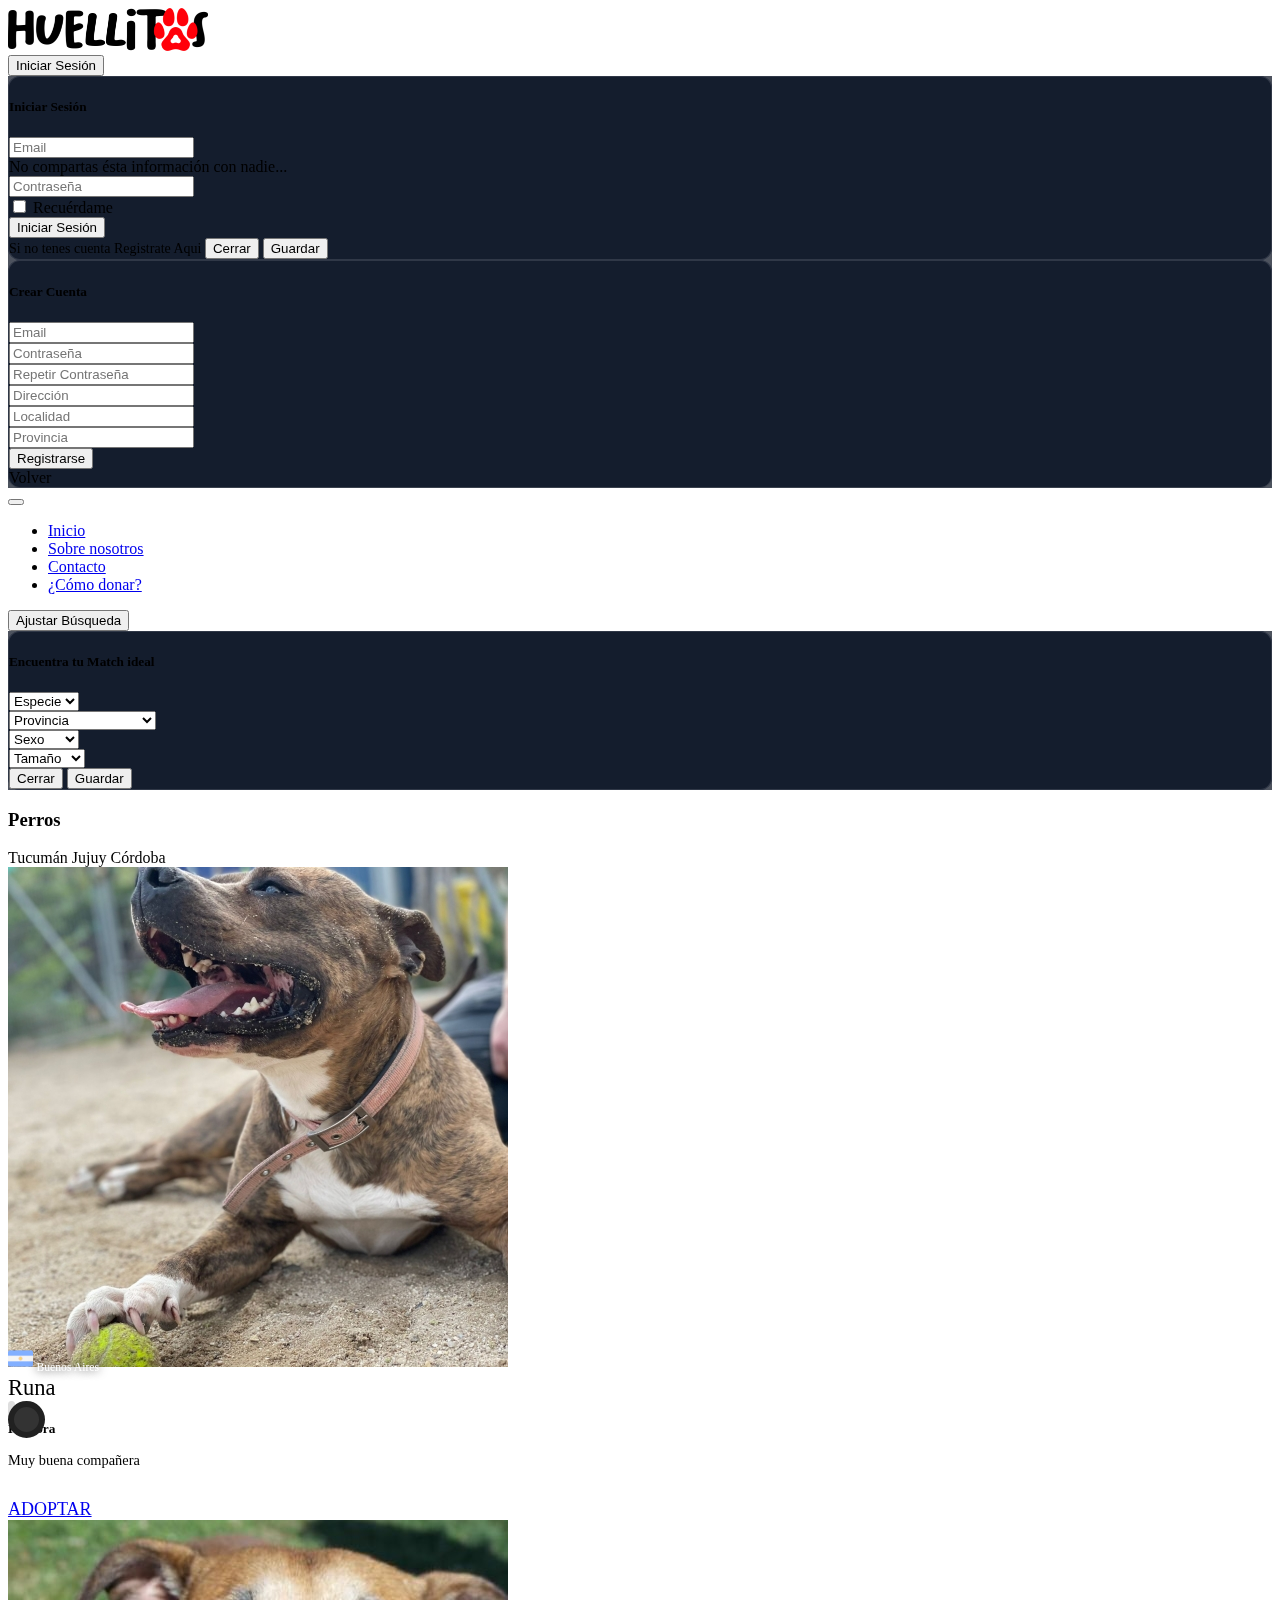
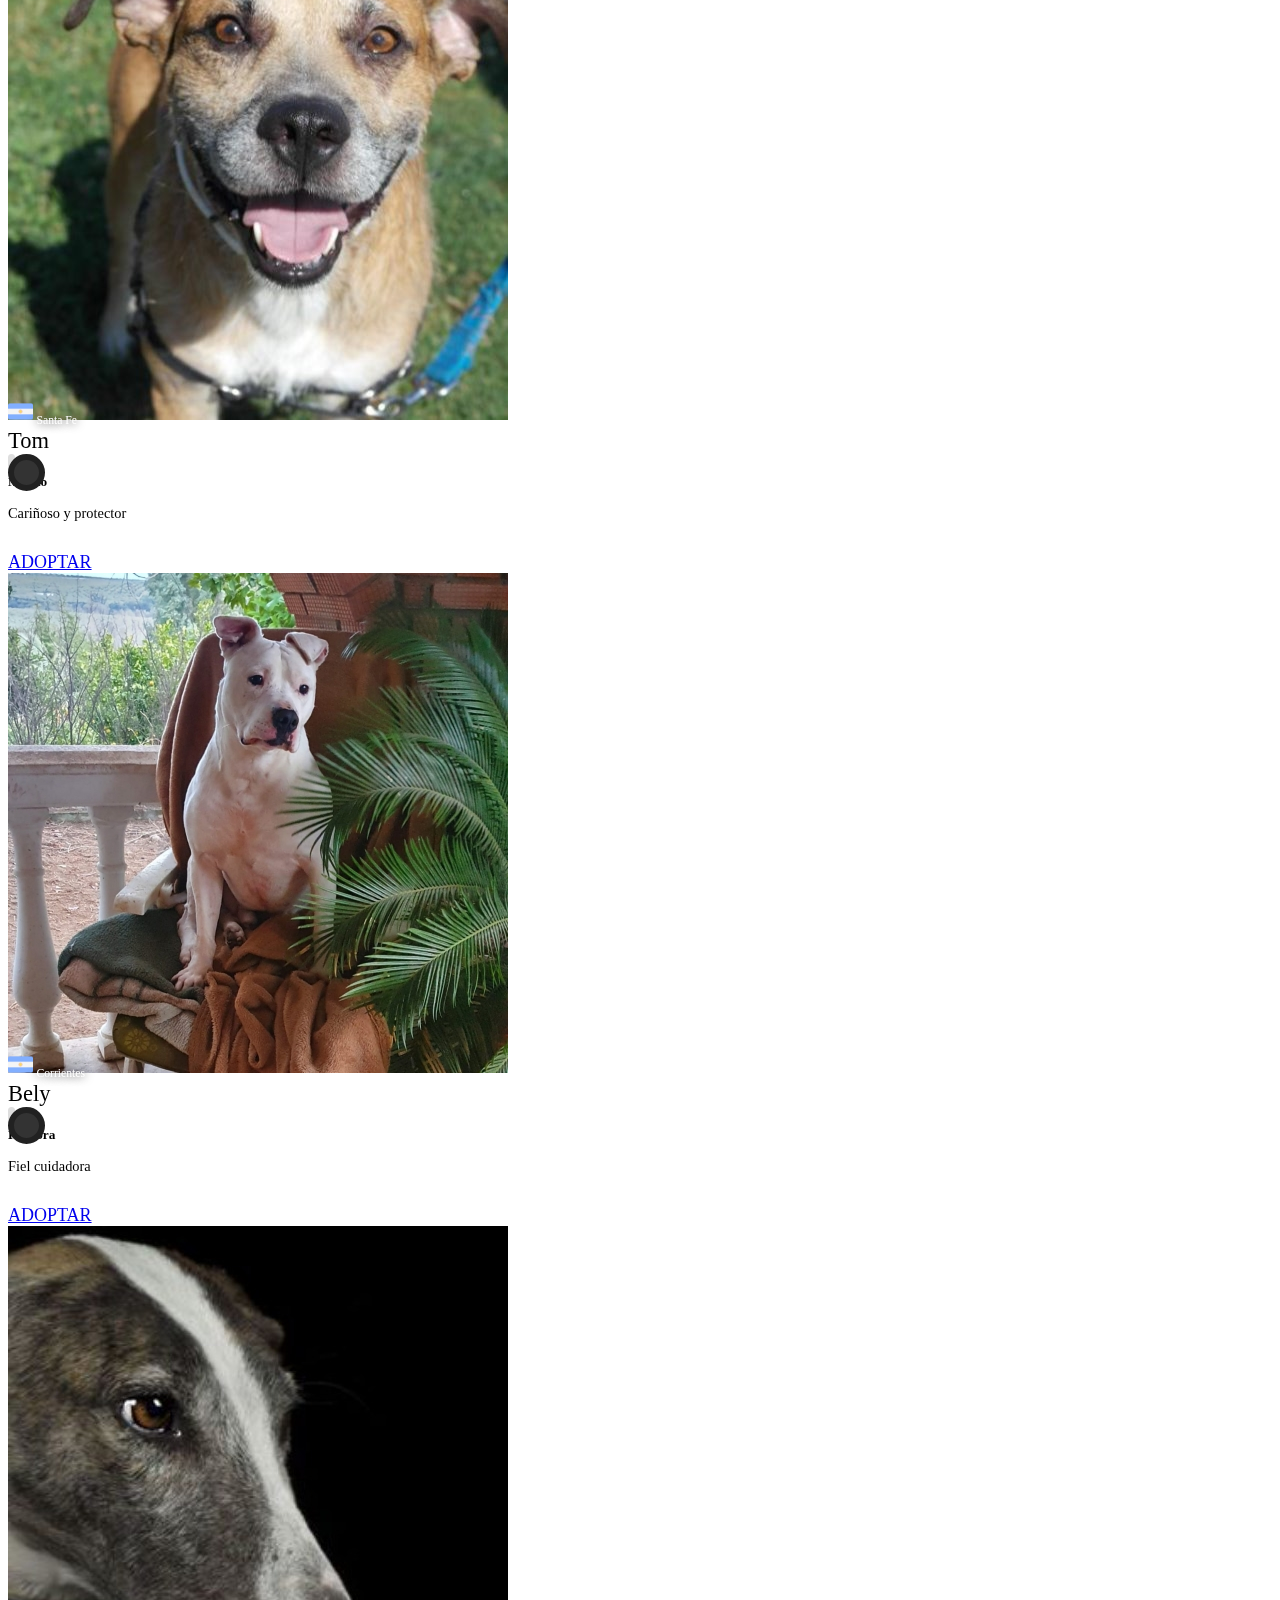
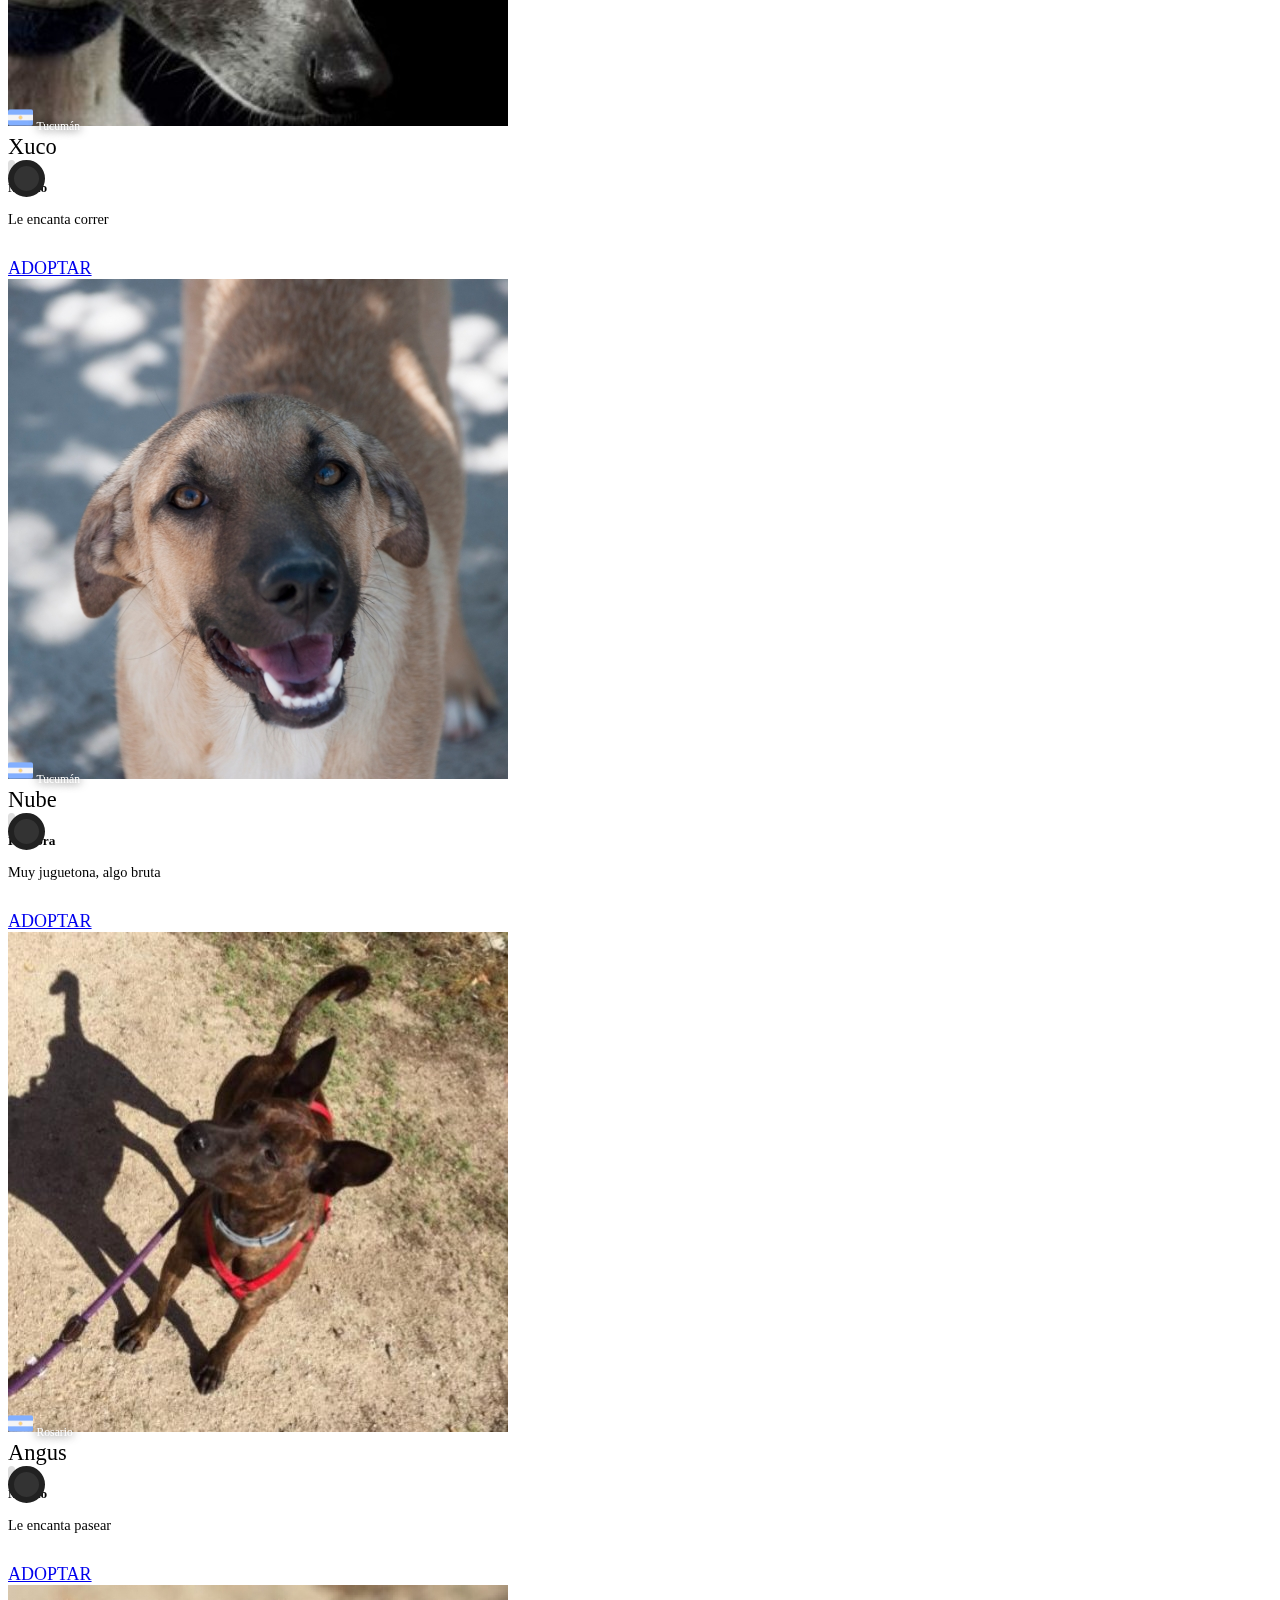
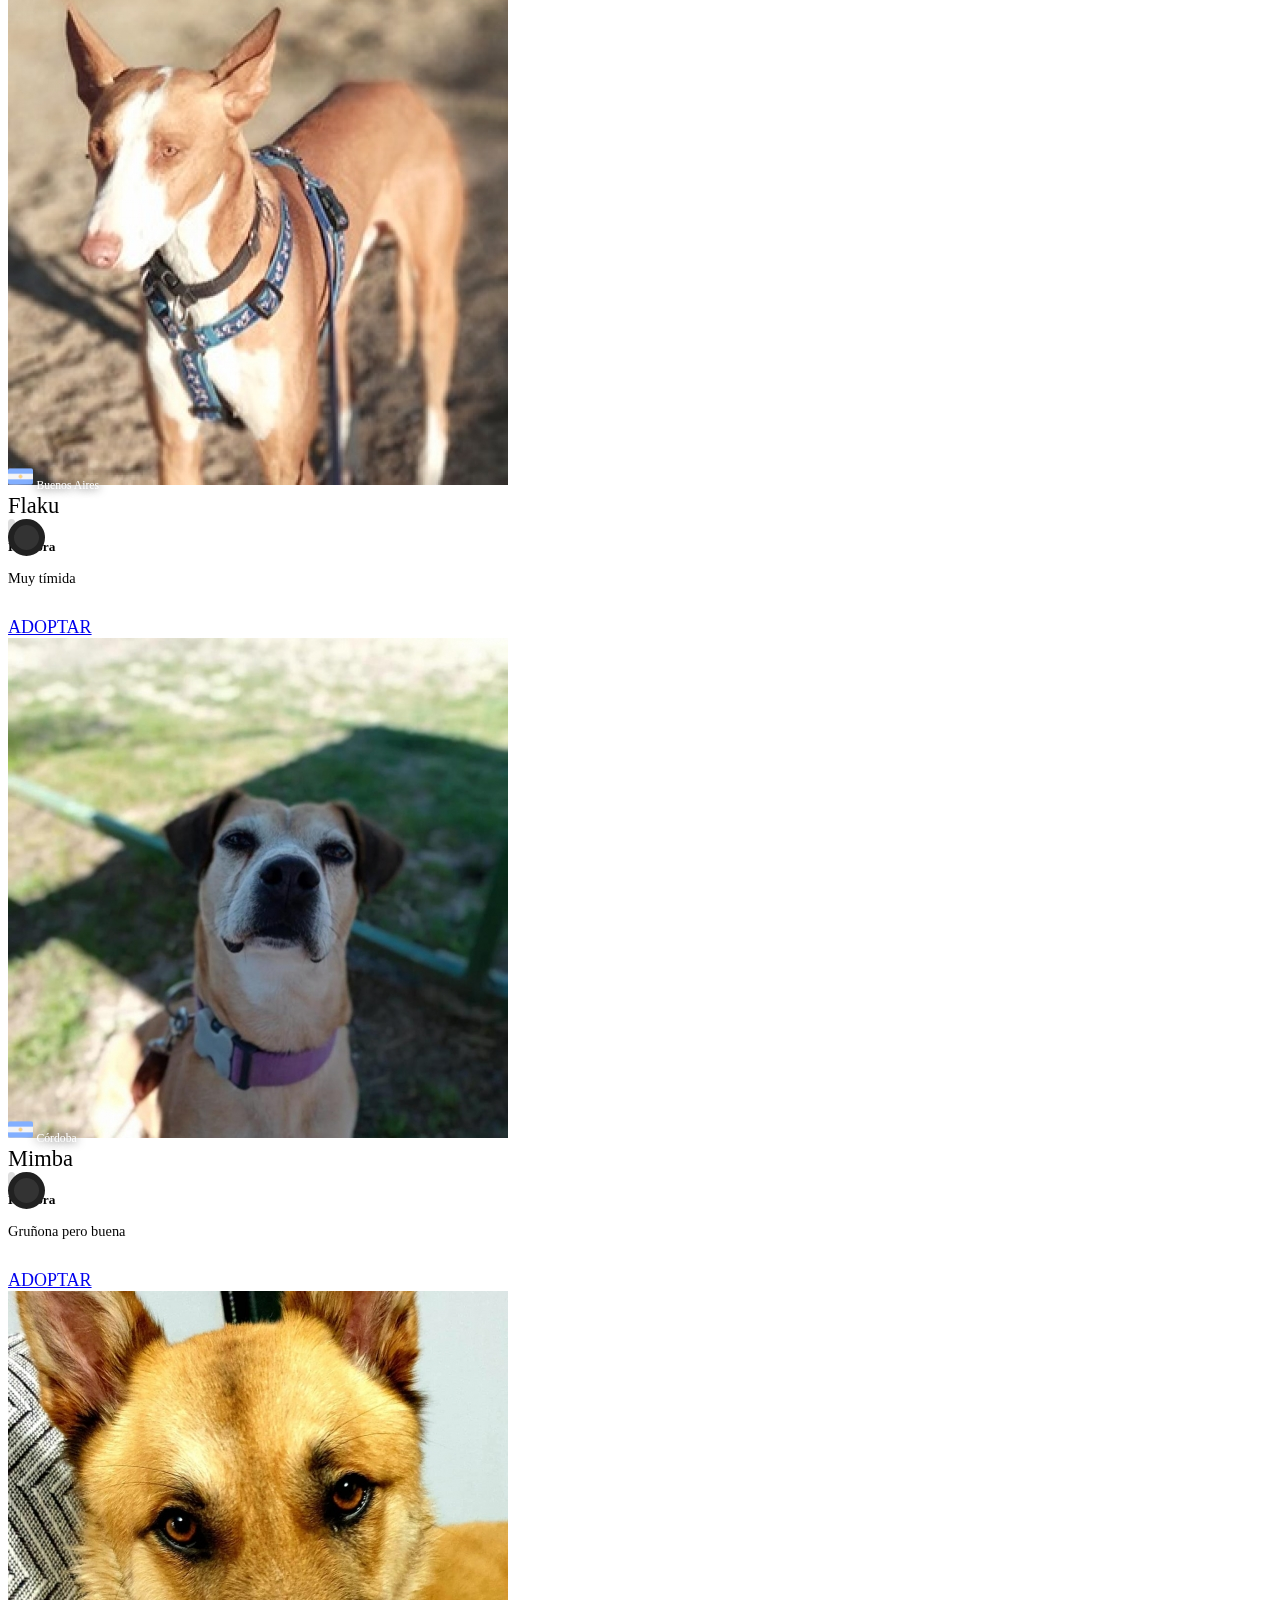
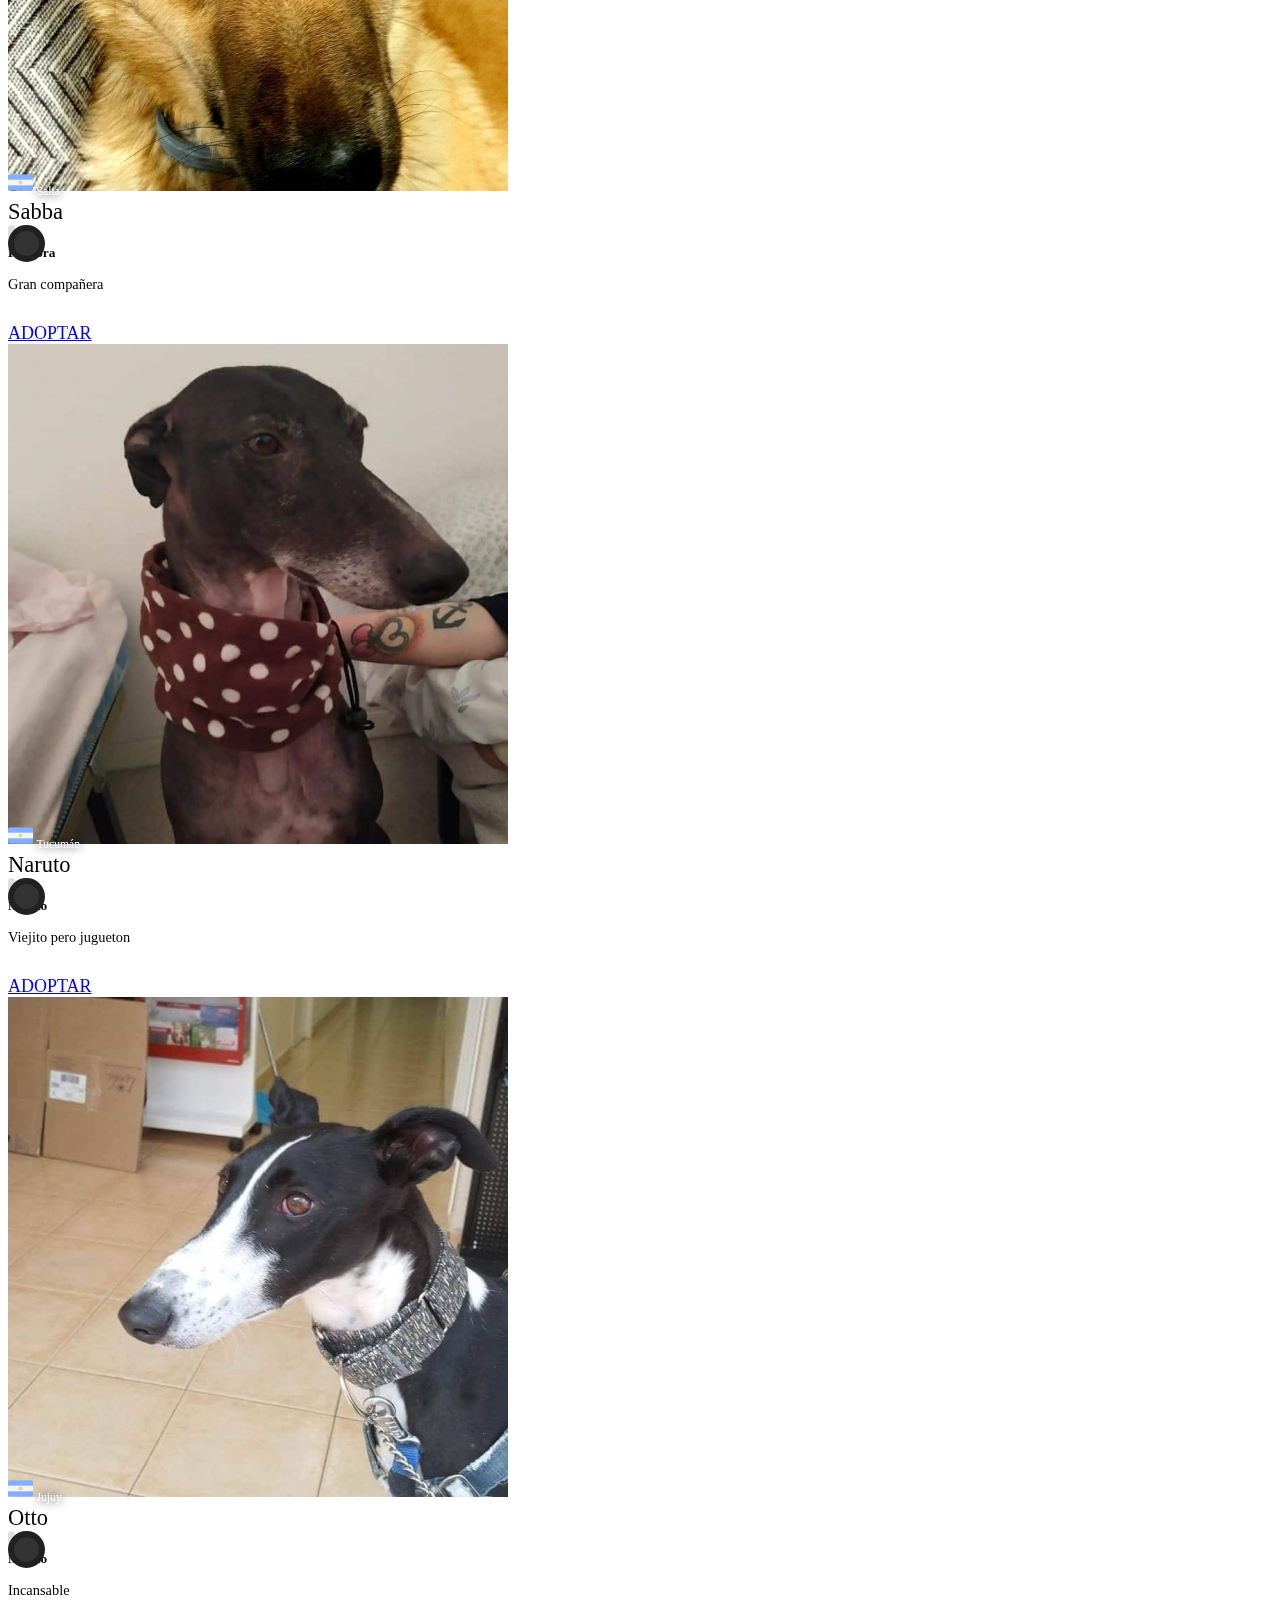
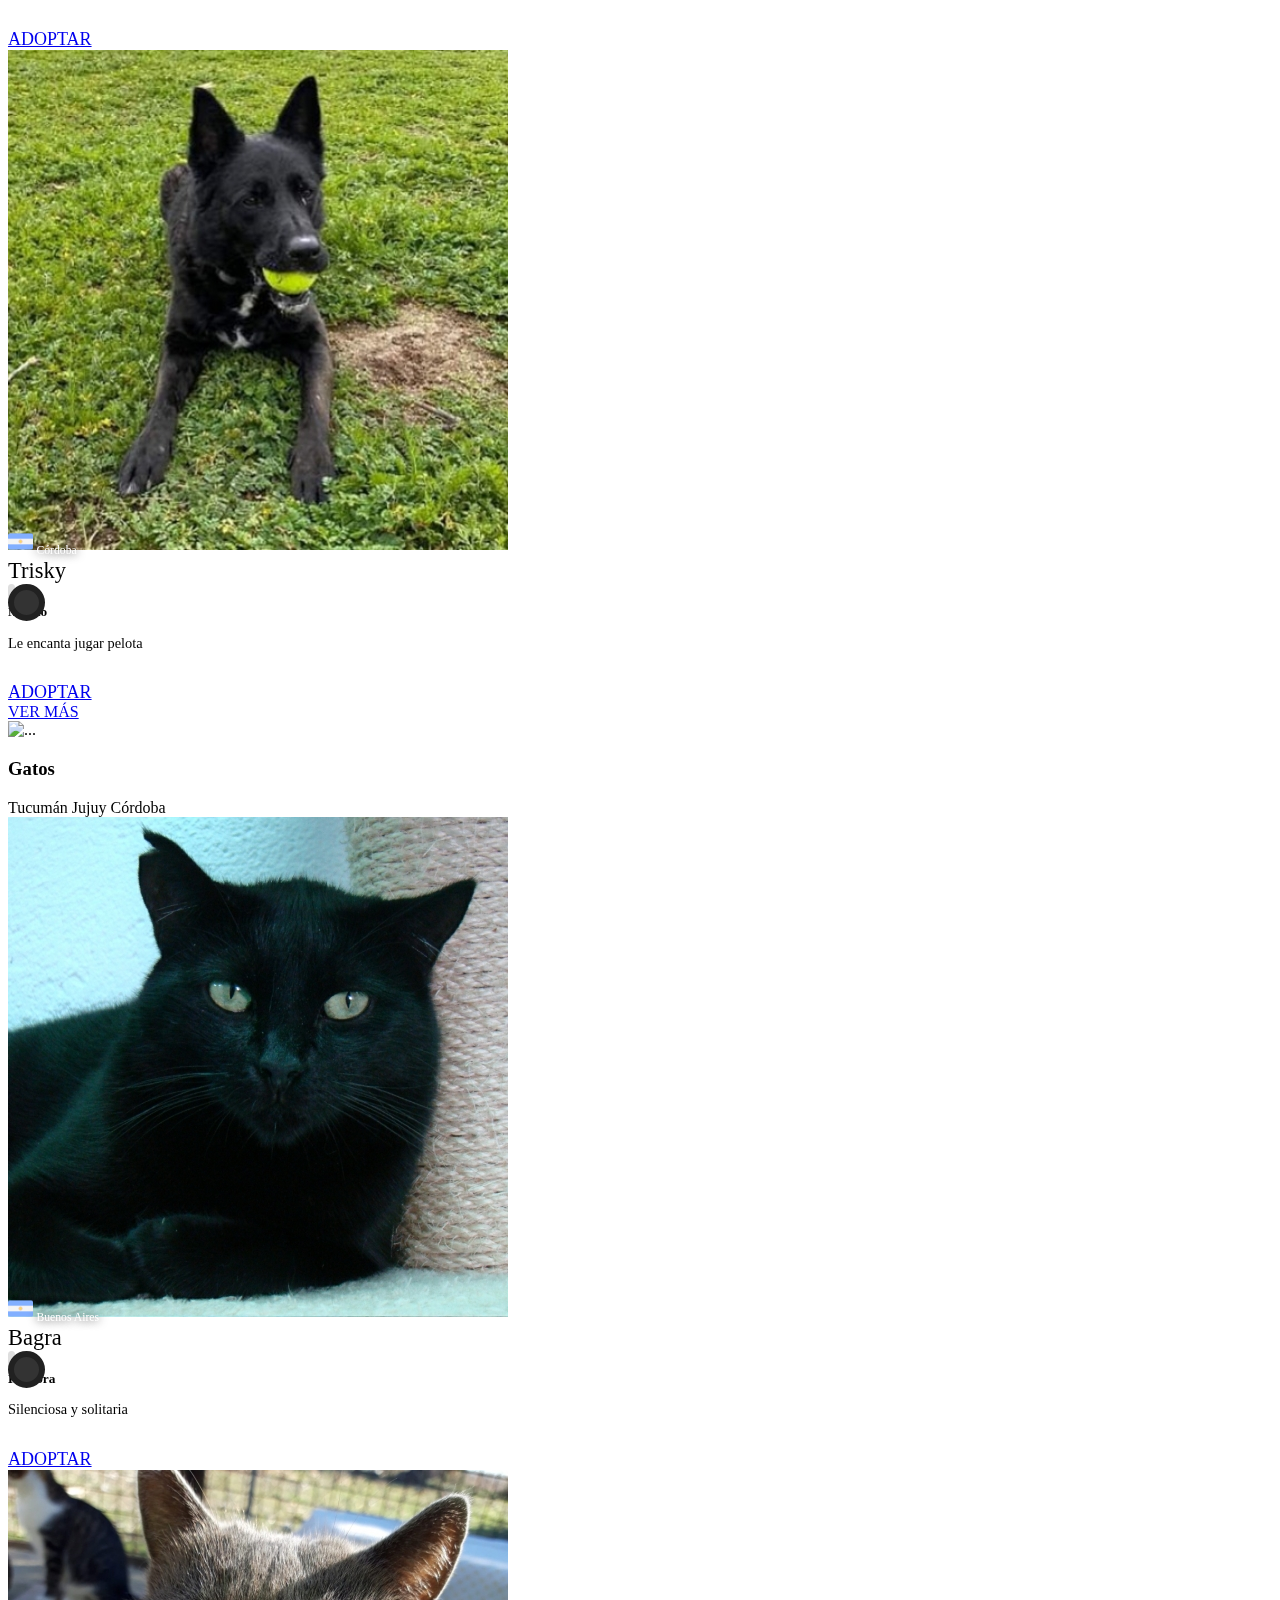
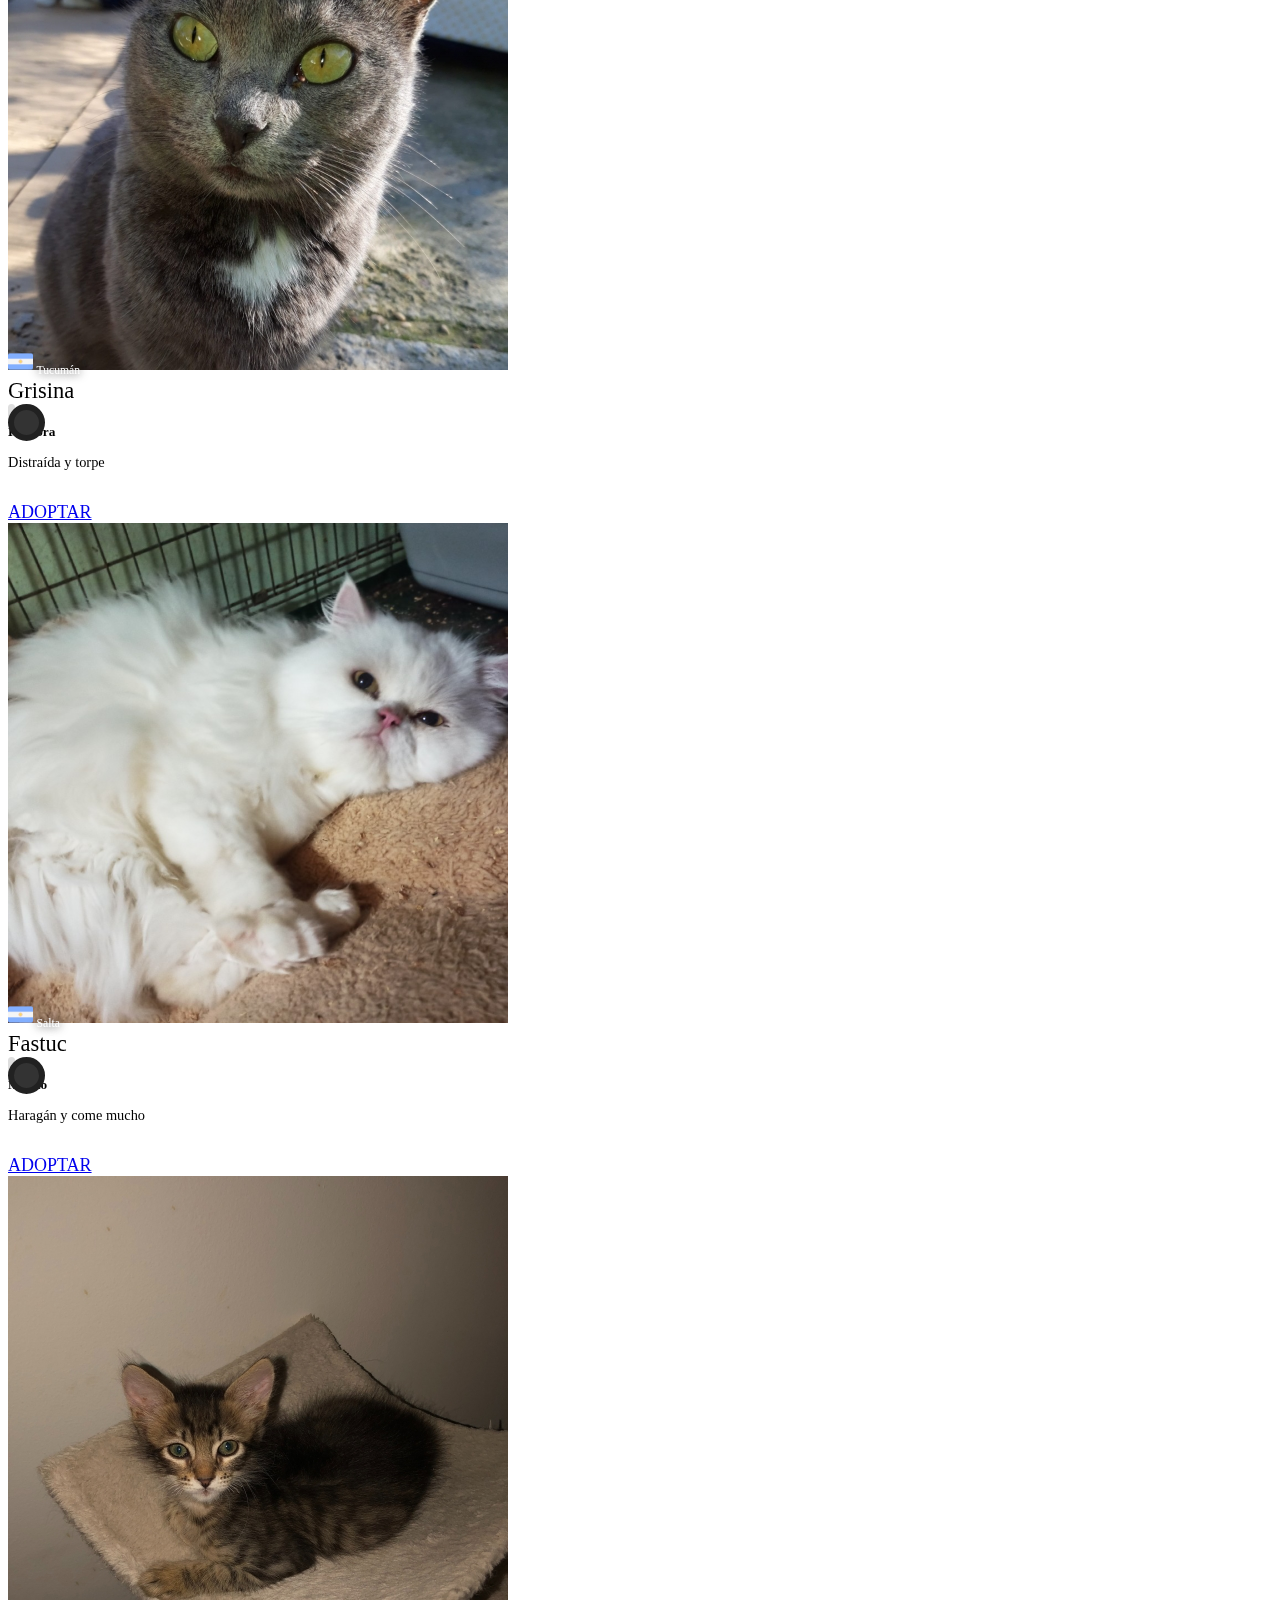
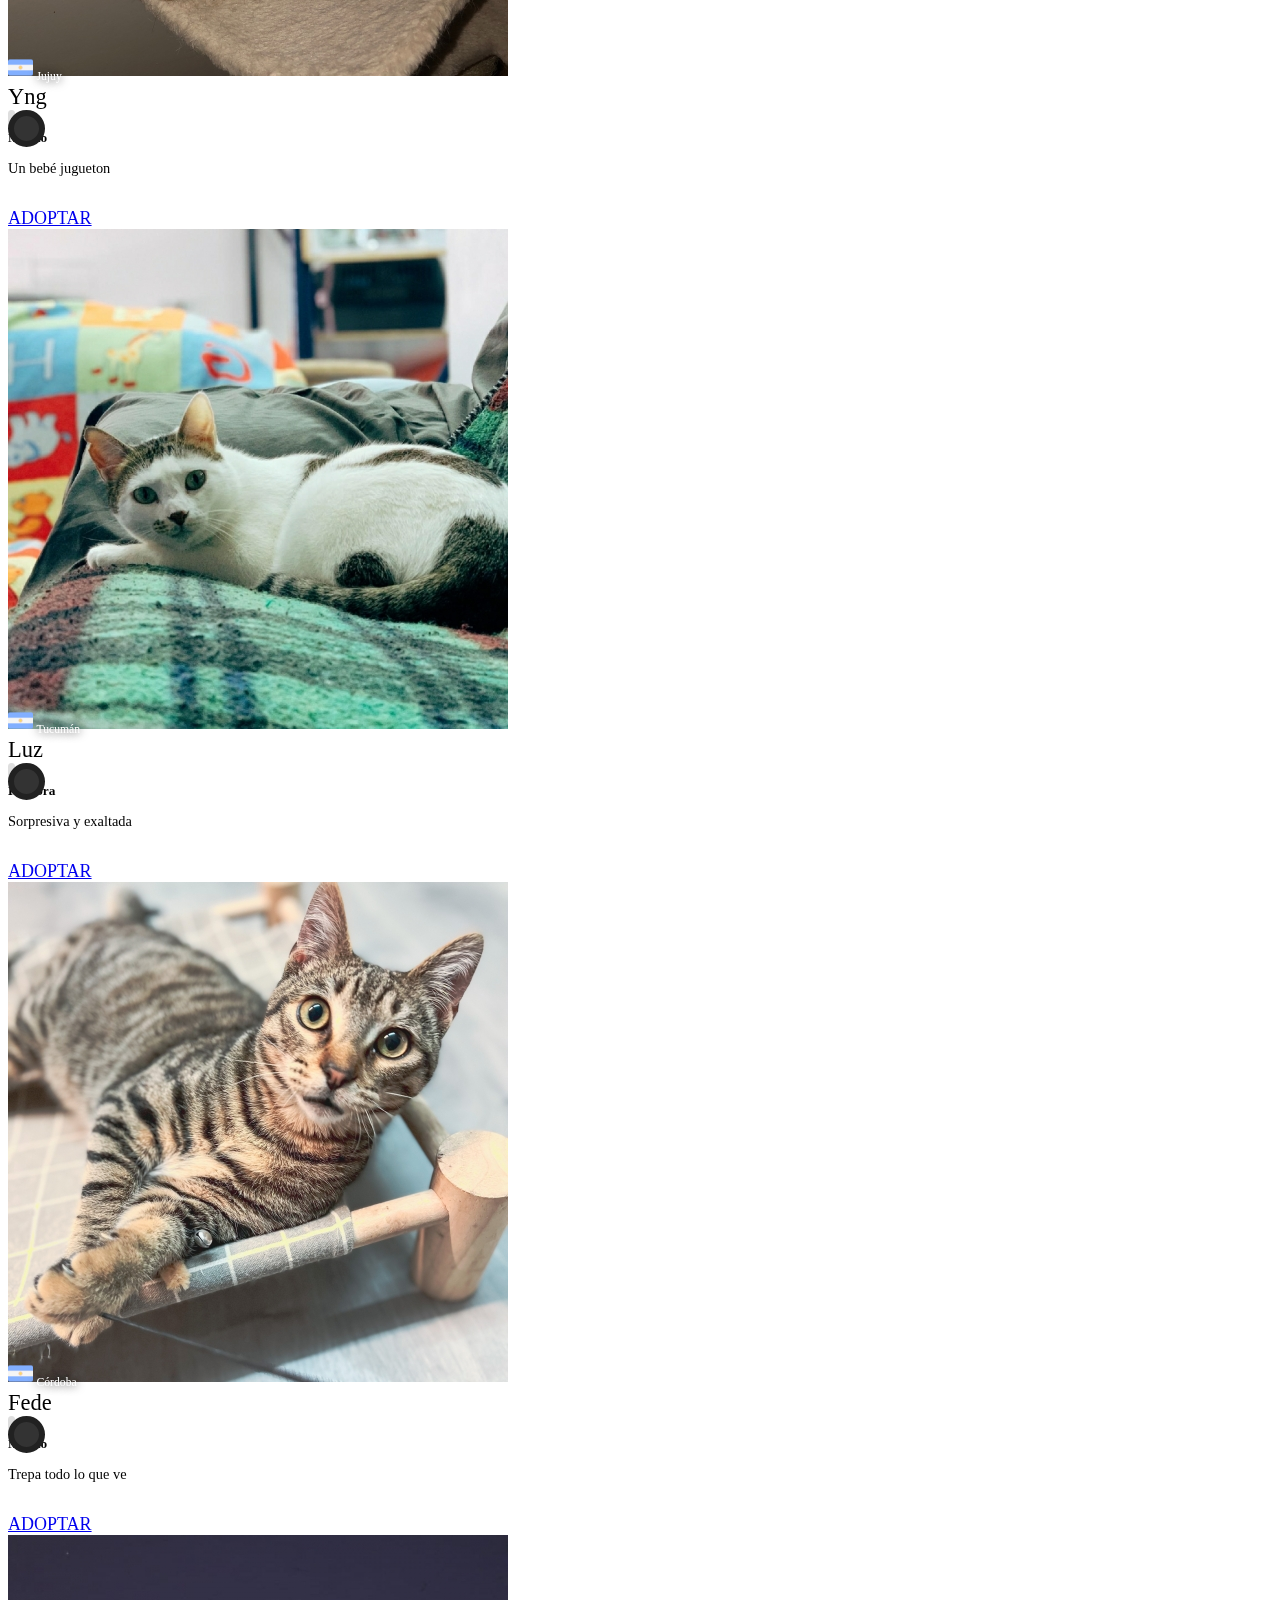
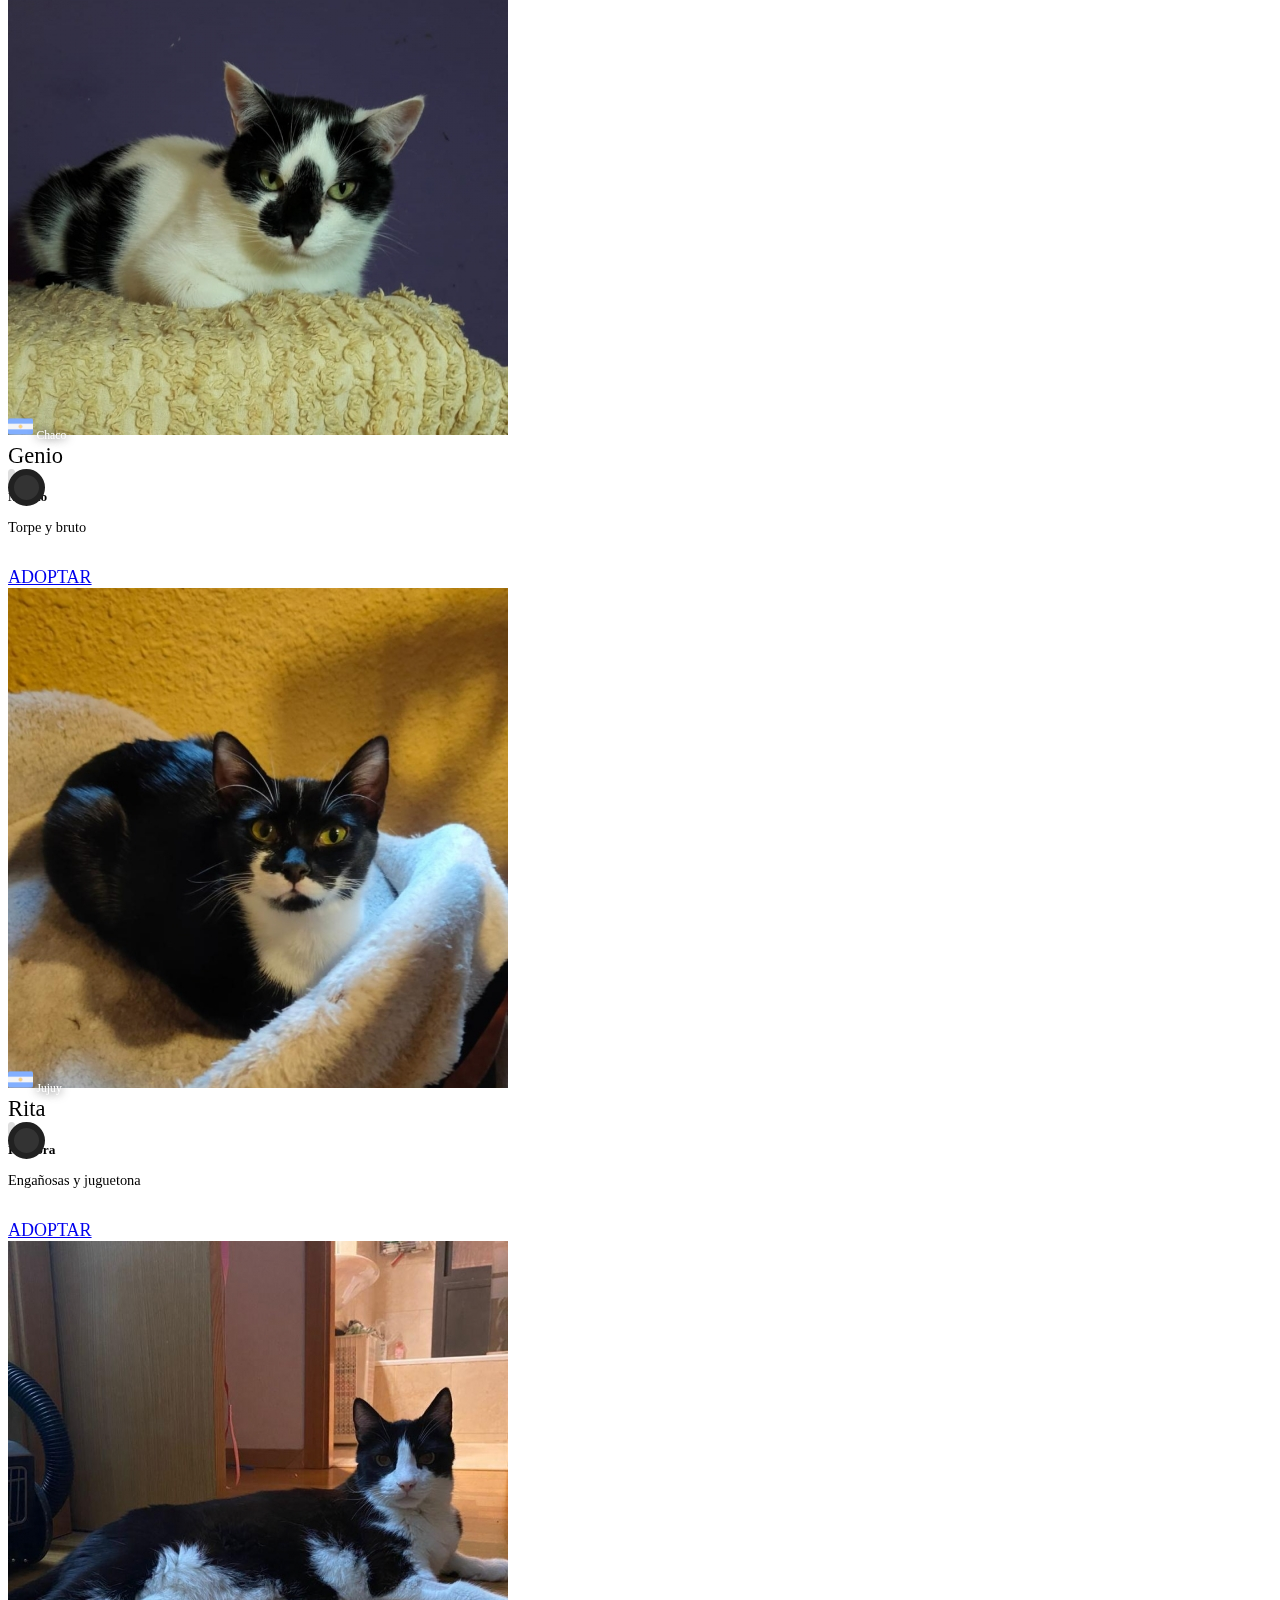
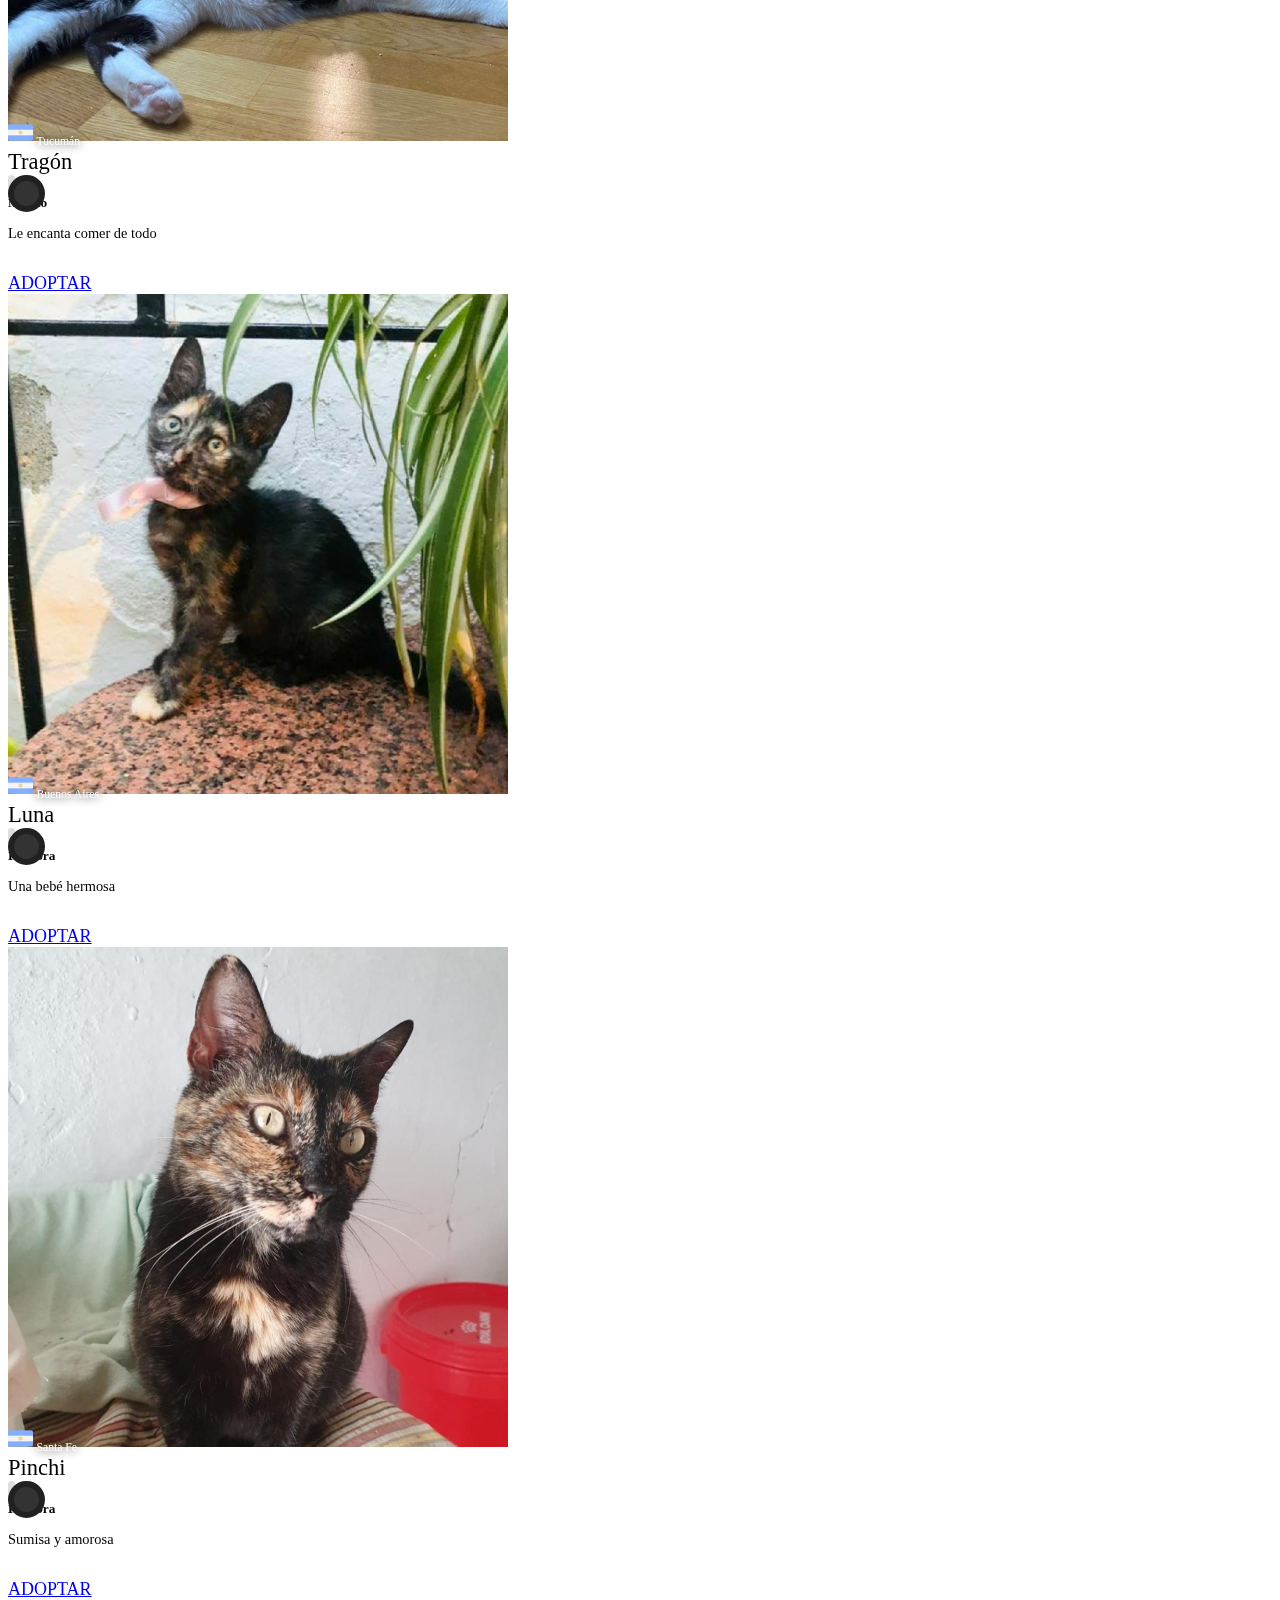
==== commit 27cfa07a: "first commit" ====
--- a/index.html
+++ b/index.html
@@ -18,7 +18,7 @@
     <!-------------------------------------------------- HEADER -------------------------------------------------->
     <header>
       <!---------------------------------- Navbar de inicio sesión ----------------------------------->
-      <nav class="navbar d-flex justify-content-center btop-fondo">
+      <nav class="navbar d-flex justify-content-center bg-warning">
         <div class="container-fluid row px-0">
           <a class="navbar-brand me-0 px-3 p-0 col-6" href="#"><img src="./img/logo negro.png" class="img-fluid" alt="Logo" width="200vw"></a>
           <form class="d-flex col-6 justify-content-end">
@@ -114,7 +114,7 @@
       </nav>
     </header>
       <!--------------------------------------- Navbar de menu --------------------------------------------> 
-      <nav class="navbar navbar-expand-lg navbar-dark d-flex justify-content-between bbot-fondo navbar-fix">
+      <nav class="navbar navbar-expand-lg navbar-dark d-flex justify-content-between bg-dark navbar-fix">
         <div class="container-fluid w-100 px-0">
           <div class="container col-6 px-0 mx-0">
             <button class="navbar-toggler border-0" type="button" data-bs-toggle="collapse" data-bs-target="#navbarTogglerDemo02" aria-controls="navbarTogglerDemo02" aria-expanded="false" aria-label="Toggle navigation">
@@ -942,7 +942,7 @@
     <!-------------------------------------------------- FOOTER -------------------------------------------------->
       <img class="container-fluid d-flex col-12 col-sm-10 col-md-8 col-lg-6 gato-ac" src="./img/cat.png" alt="gato acostado">
     <footer class="bg-secondary text-light">
-      <div class=" container-fluid bbot-fondo" style="height: 30px;"></div>
+      <div class=" container-fluid bg-dark" style="height: 30px;"></div>
       <div class="container">
         <div class="row py-3">
           <div class="container text-center col-12 pb-3 mt-3">
@@ -1017,7 +1017,7 @@
         </div>
       </div>
 
-      <div class="container-fluid text-center py-2 bbot-fondo">
+      <div class="container-fluid text-center py-2 bg-dark">
           <small>2022. Todos los derechos reservados ©<b>Huellitas</b></small>
       </div>
     </footer>
--- a/Styles/style.css
+++ b/Styles/style.css
@@ -1,9 +1,4 @@
 /* -------------------------------------------------- HEADER -------------------------------------------------- */
-.btop-fondo{
-  background-image: url("../img/background\ yellow.jpg");
-  background-size: 100%;
-  background-repeat: no-repeat;
-}
 .navbar-fix {
   position: sticky;
   position: -webkit-sticky;
@@ -110,12 +105,6 @@
   color: red;
   filter: drop-shadow(0 0 5px red);
 }
-/* -------------------------------------------------- FOOTER -------------------------------------------------- */
-.bbot-fondo{
-  background-image: url("../img/background\ gray.jpg");
-  background-size: 100%;
-  background-repeat: no-repeat;
-}
 /* --------- Media Queries --------- */
 @media (min-width: 320px) {
   .gato-ac {
